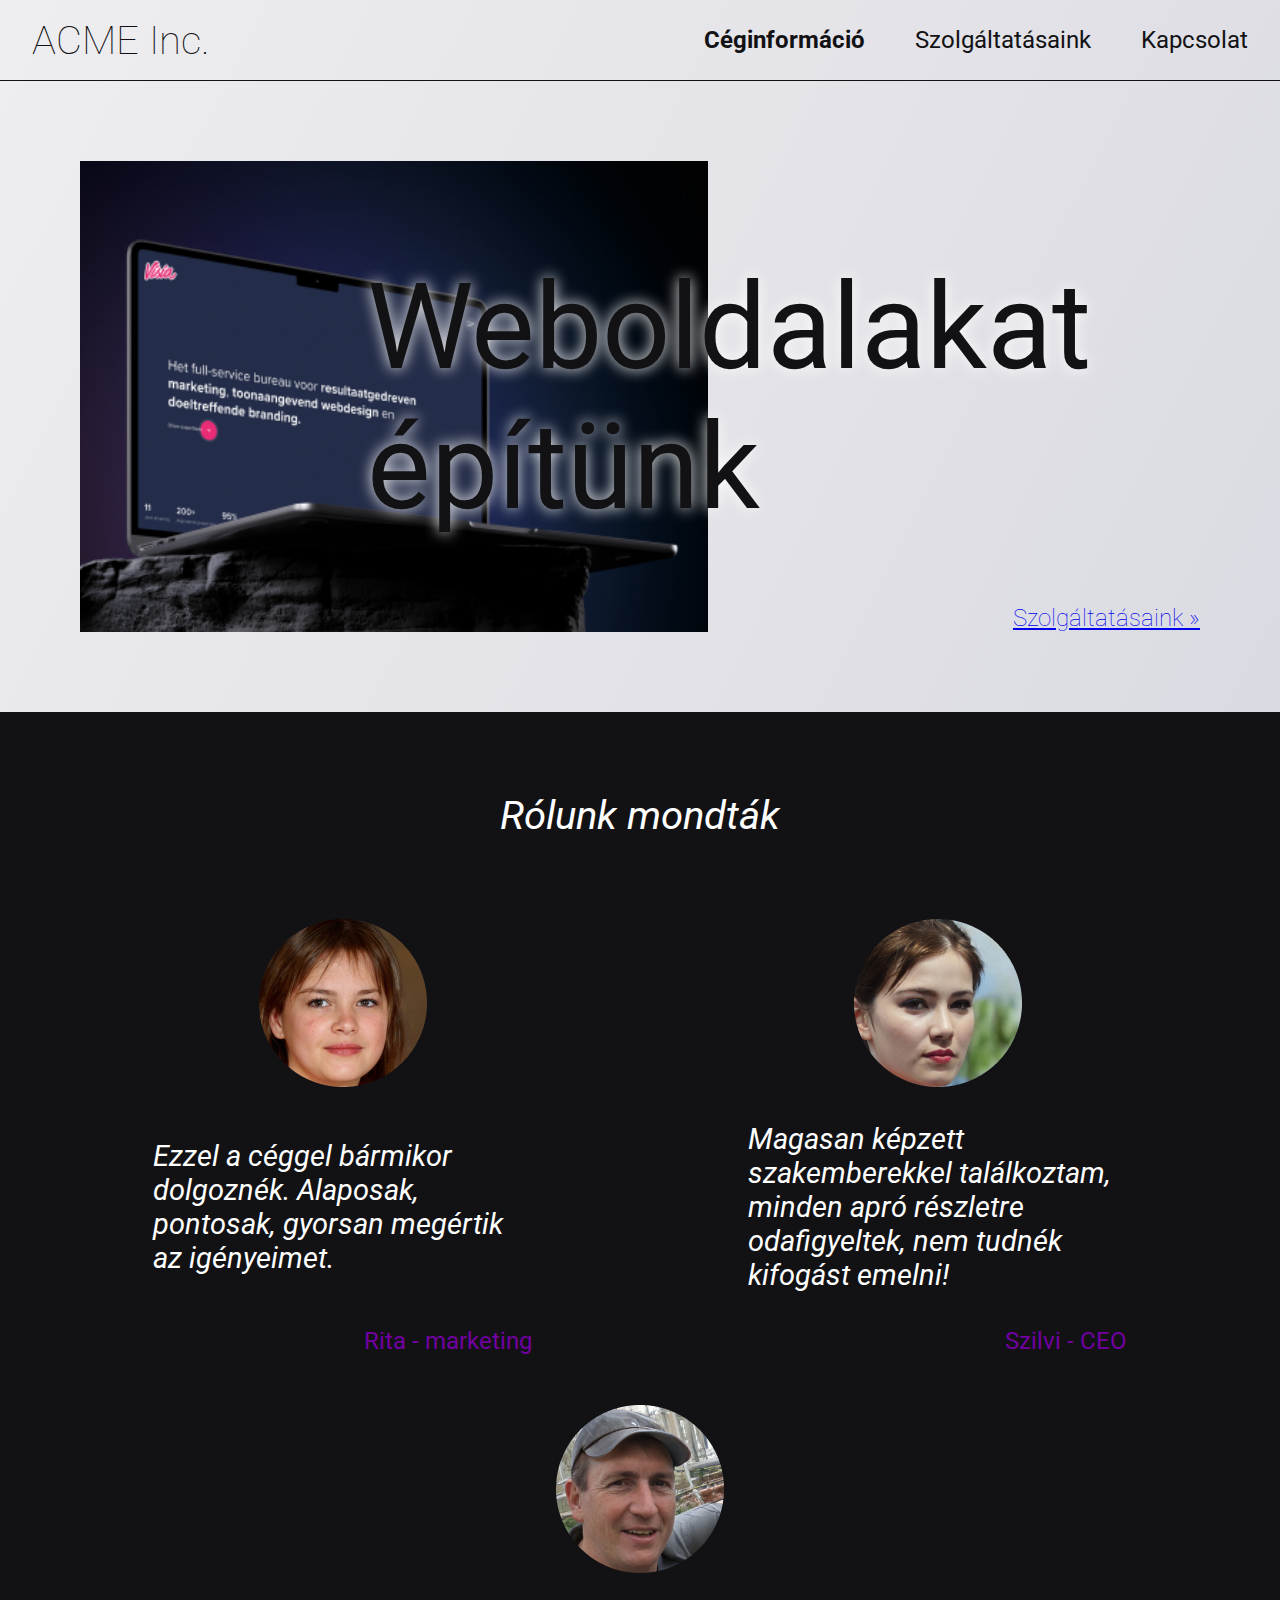
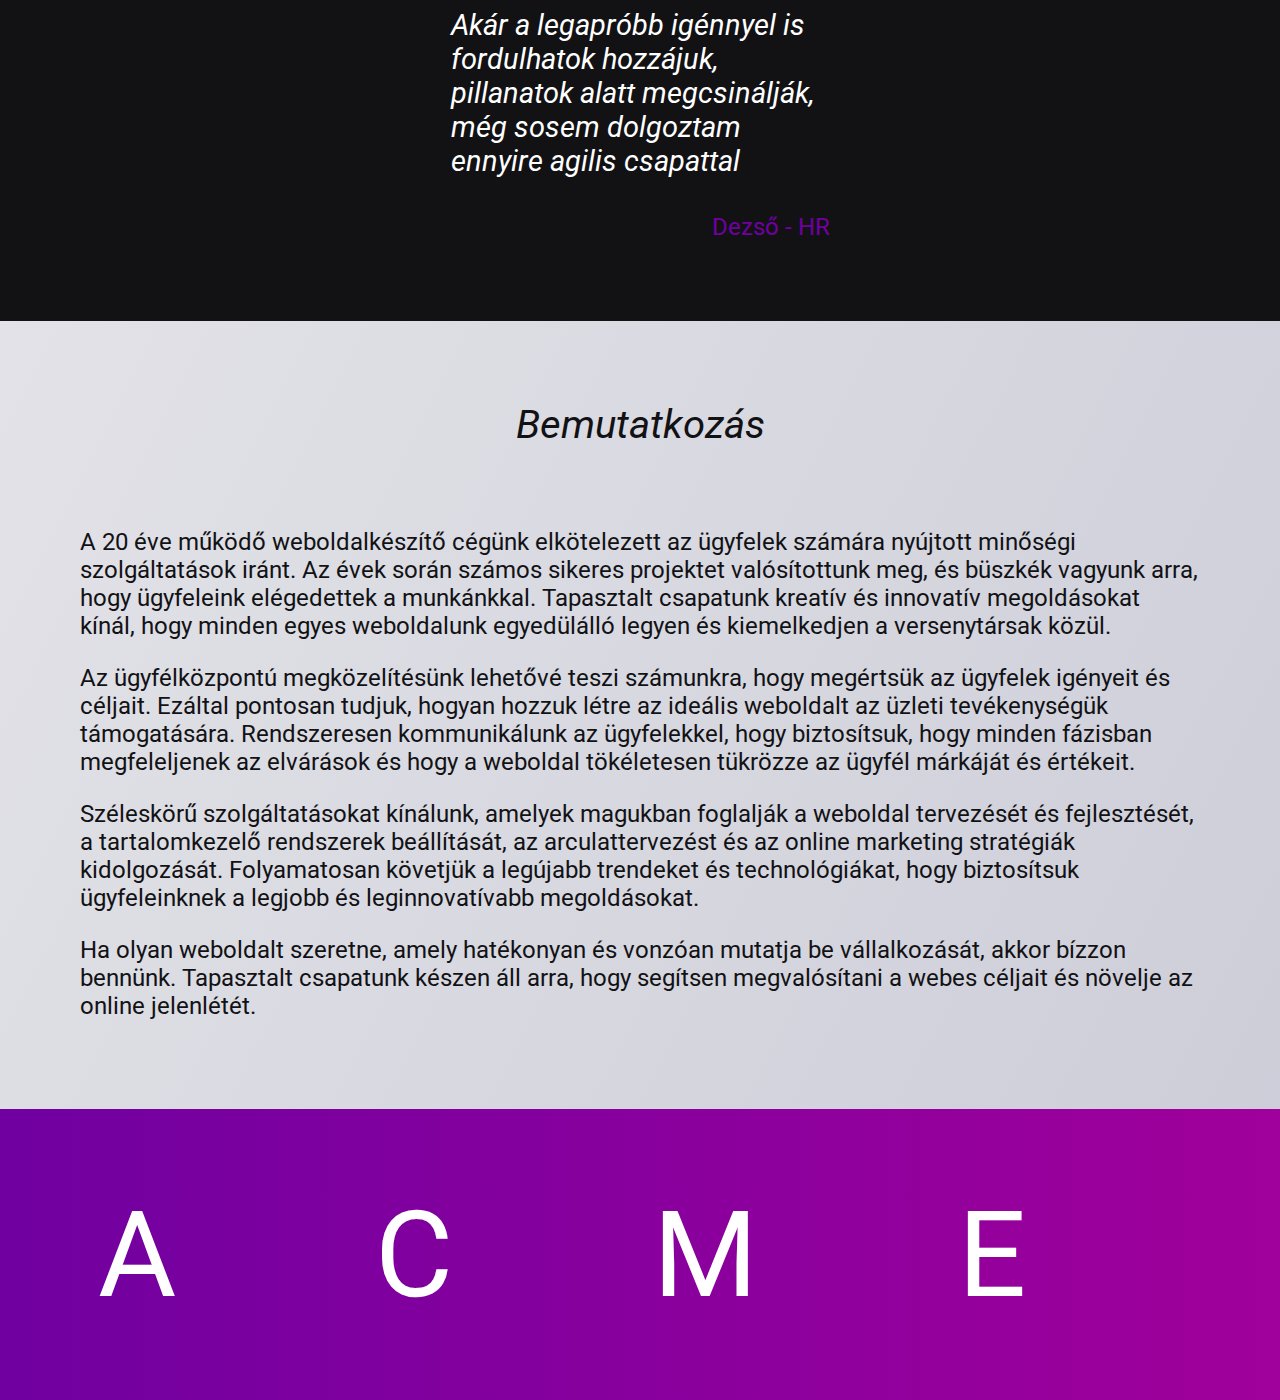
==== ceginformacio.html @ 21973d49 "Refactoring: ceginformacio" ====
<!DOCTYPE html>
<html lang="en">
    <head>
        <meta charset="UTF-8">
        <meta name="viewport" content="width=device-width, initial-scale=1, user-scalable=no" />
        
        <title>Projektfeladat</title>

        <!-- GoogleFont-->
        <link rel="preconnect" href="https://fonts.googleapis.com">
        <link rel="preconnect" href="https://fonts.gstatic.com" crossorigin>
        <link href="https://fonts.googleapis.com/css2?family=Roboto:ital,wght@0,100;0,300;0,400;0,500;0,700;0,900;1,100;1,300;1,400;1,500;1,700;1,900&display=swap" rel="stylesheet">

        <link rel="stylesheet" href="style.css" >
    </head>

    <body>
        <header class="header__BottomLine font">
            <div class="myHeader maxContentWidht">
                <div>
                    <div class="header__Logo--Desktop">ACME Inc.</div>
                    <div class="header__Logo--Mobile">ACME</div>
                </div>        
                <nav class="myNavigation font__Link--NavBar">
                    <a class="link linkActive" href="ceginformacio.html">Céginformáció</a>
                    <a class="link" href="szolgaltatasok.html">Szolgáltatásaink</a>
                    <a class="link" href="kapcsolat.html">Kapcsolat</a>
                </nav>
            </div>
        </header>  
              
        <main class="font">
            <section>
                <div class="mySection maxContentWidht">
                    <div class="mySection__ContentContainer mySection__Margin weBuildWebsites__Container">
                        <div class="weBuildWebsites__Text">Weboldalakat építünk</div>        
                        <a class="weBuildWebsites__Link" href="szolgaltatasok.html">Szolgáltatásaink »</a> 
                    </div>               
                </div>
             </section>

            <section class="invertedColors">
                <div class="mySection maxContentWidht">
                    <div class="mySection__Title mySection__Margin">Rólunk mondták</div>            
                    <div class="mySection__ContentContainer mySection__Margin">
                        <div class="mySection__Component aboutUs__Component">
                            <img class="aboutUs__ComponentImg" src="img/customer/customer1_small.png">
                            <p class="aboutUs__ComponentText">Ezzel a céggel bármikor dolgoznék. Alaposak, pontosak, gyorsan megértik az igényeimet.</p>
                            <div class="aboutUs__ComponentName">Rita - marketing</div>
                        </div>
        
                        <div class="mySection__Component aboutUs__Component">
                            <img class="aboutUs__ComponentImg" src="img/customer/customer2_small.png">
                            <p class="aboutUs__ComponentText">Magasan képzett szakemberekkel találkoztam, minden apró részletre odafigyeltek, nem tudnék kifogást emelni!</p>
                            <div class="aboutUs__ComponentName">Szilvi - CEO</div>
                        </div>
        
                        <div class="mySection__Component aboutUs__Component">
                            <img class="aboutUs__ComponentImg" src="img/customer/customer3_small.png">
                            <p class="aboutUs__ComponentText">Akár a legapróbb igénnyel is fordulhatok hozzájuk, pillanatok alatt megcsinálják, még sosem dolgoztam ennyire agilis csapattal</p>
                            <div class="aboutUs__ComponentName">Dezső - HR</div>
                        </div>
                    </div>
                </div>
            </section>

            <section>
                <div class="mySection maxContentWidht">
                    <div class="mySection__Title mySection__Margin">Bemutatkozás</div>
                    <div class="mySection__ContentContainer mySection__Margin introduction__ContentContainer">
                        <p>
                            A 20 éve működő weboldalkészítő cégünk elkötelezett az ügyfelek számára nyújtott minőségi szolgáltatások iránt. Az évek során számos sikeres projektet valósítottunk meg, és büszkék vagyunk arra, hogy ügyfeleink elégedettek a munkánkkal. Tapasztalt csapatunk kreatív és innovatív megoldásokat kínál, hogy minden egyes weboldalunk egyedülálló legyen és kiemelkedjen a versenytársak közül.
                        </p>
                        <p>
                            Az ügyfélközpontú megközelítésünk lehetővé teszi számunkra, hogy megértsük az ügyfelek igényeit és céljait. Ezáltal pontosan tudjuk, hogyan hozzuk létre az ideális weboldalt az üzleti tevékenységük támogatására. Rendszeresen kommunikálunk az ügyfelekkel, hogy biztosítsuk, hogy minden fázisban megfeleljenek az elvárások és hogy a weboldal tökéletesen tükrözze az ügyfél márkáját és értékeit.
                        </p>
                        <p>
                            Széleskörű szolgáltatásokat kínálunk, amelyek magukban foglalják a weboldal tervezését és fejlesztését, a tartalomkezelő rendszerek beállítását, az arculattervezést és az online marketing stratégiák kidolgozását. Folyamatosan követjük a legújabb trendeket és technológiákat, hogy biztosítsuk ügyfeleinknek a legjobb és leginnovatívabb megoldásokat.
                        </p>
                        <p>
                            Ha olyan weboldalt szeretne, amely hatékonyan és vonzóan mutatja be vállalkozását, akkor bízzon bennünk. Tapasztalt csapatunk készen áll arra, hogy segítsen megvalósítani a webes céljait és növelje az online jelenlétét.
                        </p>
                    </div>
                </div>
            </section>
        </main>

        <footer>
            <div id="idFooter" class="font footer__Text">ACME</div>
        </footer>

        <script src="scriptStyle.js" ></script>
    </body>
</html>
---- style.css ----
/*
TODO:
- aktiv oldal linkje felköver
- valtozok: fontweight, fontsize stb (?)
- mySection__Component 379px-es erteket valtozohoz rendelni (?)

*/

:root{
    /* Size */
    --fontSizeContact: 24px;

    /* Font-Weight*/
    --fontWeight-S: 100;
    --fontWeight-M: 400;
    --fontWeight-L: 700;
    --fontWeight-XL: 900;

    /* General color*/
    --color-Light: #FFF;
    --color-Dark: #121215;
    --color-DarkAccent: #262629;
    --color-Theme: #A0009B; 
    --color-ThemeAccent: #7000A0;

    /* Light mode*/
    --lightMode-bg: linear-gradient(117deg, #EEEEF0, #CCCCD8);
    --lightMode-font: var(--color-Dark);

    /* Dark mode*/
    --darkMode-bg: linear-gradient(117deg, var(--color-Dark), var(--color-DarkAccent));
    --darkMode-font: var(--color-Light);

}

/* ********************************** */
/* ******** Media queries *********** */
/*  Mobile first, target width 360px  */
/* ********************************** */

/* Mobile (csak az index.html-re!)*/
@media screen and (max-width: 1000px){  
    .index__ParentContainer{
        flex-direction: column;
    } 
    .index__ChildContainer{
        gap: 32px;
        align-items: center;
    }
    .index__LogoFont{
        font-size: 48px;
        letter-spacing: 10px;
    }
    .index__LinkFont{
        font-size: 40px;
    }
    .index__Line{
        width: 100vw;
        height: 1px;
        margin: 50px 0;
    }
}

/* Desktop (csak az index.html-re!)*/
@media screen and (min-width: 1001px){
    .index__ParentContainer{
        flex-direction: row;
    } 
    .index__ChildContainer{
        gap: 15px;
    }
    .index__LogoFont{
        font-size: 64px;
        letter-spacing: 15px;
    }
    .index__LinkFont{
        font-size: 54px;
    }
    .index__Line{
        width: 1px;
        height: 219px;
        margin: 0 50px;
    }
}

/* Mobile */
@media screen and (max-width: 800px){  
    .mySection__Margin{
        margin-top: 80px;
        margin-left: 32px;
        margin-right: 32px;
    }
    .contact__TextFont{
        width: 100%;
    }
    .mySection__ContentContainer{
        gap: 0px;
        row-gap: 64px;
        margin-bottom: 32px;
    }
    .mySection__Component{
        width: auto;
    }  
    .aboutUs__ComponentText{
        font-size: 24px;
    }
    .myHeader{
        padding: 8px 24px;
    }
    .header__Logo--Desktop{
        visibility: collapse;
        height: 0;
    }
    .header__Logo--Mobile{
        font-size: 32px;
        font-weight: var(--fontWeight-XL);
        letter-spacing: 2px;
        visibility: visible;
    }
    .myNavigation{
        flex-direction: column;
        align-items: flex-end;
        gap: 8px;
    }
    .font__Link--NavBar{
        font-weight: var(--fontWeight-S);
    }
    .contact__TextContainer{
        width: 100%;
    }
    .contact__MapContainer{
        height: 400px;
        width: 100%;
    }
} 


/* Desktop */
@media screen and (min-width: 801px){
    .mySection__Margin{
        margin-top: 80px;
        margin-left: 80px;
        margin-right: 80px;
    }
    .contact__TextFont{
        width: auto;
    }
    .mySection__ContentContainer{
        gap: 70px;
        row-gap: 50px;
        margin-bottom: 80px;
    }
    .mySection__Component{
        width: 379px; 
    }
    .aboutUs__ComponentText{
        font-size: 29px; /* kenytelen voltam 30px helyett ezt hasznalni, különben a 3. komponens szövege 1 sorral több lesz*/
    }
    .myHeader{
        height: 80px;
        padding: 0px 32px;
    }
    .header__Logo--Desktop{
        font-size: 40px;
        font-weight: var(--fontWeight-S);
        visibility: visible;
    }
    .header__Logo--Mobile{
        visibility: collapse;
        height: 0;
    }
    .myNavigation{
        flex-direction: row;
        align-items: center;
        gap: 50px;
    }
    .font__Link--NavBar{
        font-weight: var(--fontWeight-M);
    }
    .contact__TextContainer{
        width: calc(100% * 702 / 1280 );
    }
    .contact__MapContainer{
        height: 722px;
        width: calc(100% * 449.408 / 1280 );
    }
} 

/* Desktop atmenet*/
@media screen and (max-width: 1200px){
    .contact__ContentContainer{
        justify-content: space-between;
    }
    .contact__TextContainer{
        width: 100%;
    }
    .contact__MapContainer{
        height: 400px;
        width: 100%;
    }
}

/* Desktop, extra szeles kepernyön*/
@media screen and (min-width: 1800px){
    .ourServices__ContentContainer /* ez azert van külön is, hogy megmaradjon a flexboxban a 3 oszlop*/
    {
        max-width: 1700px;
        margin-left: auto;
        margin-right: auto;
    }
    /*.mySection{
        max-width: 1800px;
        margin-left: auto;
        margin-right: auto;
    }*/
    .maxContentWidht{
        max-width: 1800px;
        margin-left: auto;
        margin-right: auto;
    }
}


/* ********************************** */
/* ********* Media query ************ */
/* ******* Light/Dark mode ********** */
/* ********************************** */


@media (prefers-color-scheme: dark) {
    body{
        background: var(--darkMode-bg);
    }
    .font{
        color: var(--darkMode-font);
    }
    .index__ParentContainer{
        background: var(--darkMode-bg);
    }
    .index__Line{
        background: var(--darkMode-font);
    }
    .ourServices__ComponentIcon{
        fill: var(--darkMode-font);  
        color: var(--darkMode-font);  
    }
    .header__BottomLine{
        border-bottom-color: var(--darkMode-font);
    }
    .invertedColors{
        background-color: var(--color-Light);
        color: var(--color-Dark);
    }
}

@media (prefers-color-scheme: light) {
    body{
        background: var(--lightMode-bg);
    }
    .font{
        color: var(--lightMode-font);
    }
    .index__ParentContainer{
        background: var(--lightMode-bg);
    }
    .index__Line{
        background: var(--lightMode-font);
    }
    .ourServices__ComponentIcon{
        fill: var(--lightMode-font);
        color: var(--lightMode-font);  
    }
    .header__BottomLine{
        border-bottom-color: var(--lightMode-font);
    }
    .invertedColors{
        background-color: var(--color-Dark);
        color: var(--color-Light);
    }
    .weBuildWebsites__Text{
        text-shadow: 0px 0px 15px var(--color-Light);
    }
}

/* ********************************** */
/* *************** Global *********** */
/* ********************************** */
body{ /* Ezek nelkül megjelenik oldalt egy par pixeles margin vagy alul a vizszintes scroll-bar.*/
    margin: 0px;
    width: auto; 
}
.font{
    font-family: Roboto;
}
.font--bold{
    font-weight: var(--fontWeight-L);
}
.font--underline{
    text-decoration-line: underline;
}
.font__Link--NavBar{
    font-size: 24px;
}
.link{
    text-decoration: none; /* megszünteti a default-alahuzast*/
    color: inherit;  /* atveszi a szövegnek beallitott class-t a default ronda kék helyett*/
}
.link:hover{
    opacity: 0.6;
    transition: .1s;
}
.linkActive{
    font-weight: var(--fontWeight-L);
}

/* ******************************** */
/* ********** Header *********** */
/* ******************************** */
.myHeader{     
    /* child elemek igazitasa ehhez a parenthez kepest*/
    display: flex;
    justify-content: space-between;
    align-items: center;
    flex-shrink: 0;
}
.myNavigation{
    display: flex;
    justify-content: center;
}
.header__BottomLine{
    border-bottom: 1px solid;
}

/* ******************************** */
/* ********** Footer ************** */
/* ******************************** */
footer{
    height: 291px;
    background: linear-gradient(90deg, var(--color-ThemeAccent) 0.01%, var(--color-Theme) 100%);

    position: relative;
}
.footer__Text{
    font-size: 120px;
    font-weight: var(--fontWeight-M);
    letter-spacing: 200px;
    color: var(--color-Light);
    
    margin: 0;
    position: absolute;
    top: 50%;
    left: 50%;
    transform: translate(-50%, -50%);
}

/* ******************************** */
/* ****** Oldal: Index ******* */
/* ******************************** */
.index__ParentContainer{
    /* függöleg igazitas*/
    position: absolute;
    top: 50%;
    left: 50%;
    transform: translate(-50%, -50%);

    /* child elemek igazitasa ehhez a parenthez kepest közepre*/
    display: flex;
    justify-content: center; /* vizszintesen közepre*/
    align-items: center; /* függölegesen közepre */

    /* egyeb*/
    height: 100%;
    width: 100%;
}
.index__ChildContainer{
    display: flex;
    flex-direction: column; /* a linkek elrendezesere*/
}
.index__LogoFont{
    font-weight: var(--fontWeight-XL);
    white-space: nowrap;
}

.index__LinkFont{
    font-weight: var(--fontWeight-S);
}

/* ******************************** */
/* ****** Oldal: altalanos ******* */
/* ******************************** */
.mySection{
    display: flex;
    flex-direction: column;
    justify-content: center;
    align-items: stretch;
}
.mySection__Title{
    font-size: 40px;
    font-style: italic;
    text-align: center;
}
.mySection__ContentContainer{
    display: flex;
    justify-content: space-around;
    align-items: flex-start;
    flex-wrap: wrap;
}
.mySection__Component{
    /* Parent szerep*/
    display: flex;
    flex-direction: column;
    align-items: center;
    /*width: 379px;*/
    max-width: 379px;
}

/* ******************************** */
/* ****** Oldal: Céginformáció **** */
/* ******************************** */
/* ------ Section: Weboldalakat epitünk ------*/
.weBuildWebsites__Container{
    height: 471px;
    /*margin-top: 71px; */
    margin-bottom: 80px;

    /*Background-image*/
    background-image: url(img/image1.png);
    background-repeat: no-repeat;
    background-size: contain;

    /*Parent-child viszony*/
    display: flex;
    align-items: center;
    justify-content: flex-end;
    
    position: relative; /* A link class-a miatt szükseges beallitas*/
}
.weBuildWebsites__Text{
    font-size: 120px;
    font-weight: var(--fontWeight-M);
    margin-right: calc(189px - 80px);
    width: 724px; /* a reszponzivitashoz kenytelen voltam egy fix szelesseget megadni*/
}
.weBuildWebsites__Link{ /* ez nem követi a flexbox szabalyait */
    font-size: 24px;
    font-weight: var(--fontWeight-S);
    text-decoration-line: underline;
    text-wrap: nowrap;
    
    /* Jobb-alulra igazitas. Forras: https://stackoverflow.com/questions/3956043/css-how-to-position-element-in-lower-right */
    position: absolute;
    bottom: 0;
    right: 0;
}
/* ------ Section: Rolunk mondtak ------*/
.aboutUs__Component{
    /*gap: 50px;*/
    height: 436px;

    /*flex-grow: 1;*/ /* Adaptivitas, külön hozzaadva. 1440px szelesseg felett a komponensek egyenlö aranyban töltik ki a parent div-et a kepernyö szelessegetöl függöen.*/
    align-self: stretch;  /* A ComponentName jobb-alulra igazitasahoz.*/
    position: relative;   /* A ComponentName jobb-alulra igazitasahoz.*/

    justify-content: space-between;
}
.aboutUs__ComponentImg{
    width: 168px;
    height: 168px;
}
.aboutUs__ComponentText{
    font-style: italic;
    font-weight: var(--fontWeight-M);
    margin-top: 0;
    margin-bottom: 0;
}
.aboutUs__ComponentName{
    color: var(--color-ThemeAccent);
    font-size: 24px;
    font-weight: var(--fontWeight-M);
    align-self: flex-end;
}
/* ------ Section: Bemutatkozas ------*/
.introduction__ContentContainer{
    margin-top: 80px;
    margin-bottom: 89px;
    flex-shrink: 0;
    row-gap: var(--fontSizeContact);
}
.introduction__ContentContainer > p{
    font-size: 24px;
    font-weight: var(--fontWeight-M);
    row-gap: var(--fontSizeContact);
    margin-top: 0;
    margin-bottom: 0;
}


/* ******************************** */
/* ****** Oldal: Szolgaltatasok *** */
/* ******************************** */
.ourServices__Component{
    gap: 32px;
}
.ourServices__ComponentIcon{
    width: 123.459px;
    height: 64px;
}
.ourServices__ComponentTitle{
    text-align: center;
    font-size: 24px;
    font-weight: var(--fontWeight-L);
}
.ourServices__TitleWidth--Small{
    width: 228px;
}
.ourServices__TitleWidth--Big{
    width: 310px;
}
.ourServices__ComponentText{
    font-size: 24px;
    font-weight: var(--fontWeight-M); 
}

/* ******************************** */
/* ****** Oldal: Kapcsolat ******** */
/* ******************************** */
.contact__ContentContainer{
    justify-content: space-between;
}
.contact__TextFont{
    /*width: 500px;*/
    /*max-width: 700px;*/
    font-size: var(--fontSizeContact);
    font-style: italic;
    font-weight: var(--fontWeight-M);
}
.contact__TextContainer > div> p, ul, li {
    margin-top: 0px;
    margin-bottom: 0px;
}
.contact__TextContainer > div{
    margin-bottom: var(--fontSizeContact);
}

form{
    display: flex;
    flex-direction: column;
}
.form__FirstContainer{
    display: flex;
    flex-direction: row; 
    justify-content: space-between;
    align-items: flex-start;
    align-self: stretch;
    margin-bottom: 26px;
    gap: 50px;
}
.form__Component{
    /*width: 90%;*/
    display: flex;
    flex-direction: column; 
    align-items: flex-start;
    flex: 1;
    min-width: 155px;
}
.form__label{
    margin-bottom: 15px;
    font-size: 12px;
    white-space: nowrap;
    text-align: left;
    font-size: 24px;
    font-weight: var(--fontWeight-L);
}
.form__input{
    height: 50px;
    padding: 0;
    border: 0;
    border-bottom: 4px solid var(--color-Theme);
    background: #888;
    width: 100%;
}
.form__textarea{   
    resize: none;  
    height: 143px;
}
.form__button{
    width: 200px;
    height: 54px;
    margin-top: 49px;
    margin-bottom: 49px;;
    align-self: self-end;
    border: none;
    font-size: 24px;
    font-weight: var(--fontWeight-L);
    color: var(--color-Light);
    background: linear-gradient(90deg, var(--color-ThemeAccent) 0.76%, var(--color-Theme) 99.64%);
}
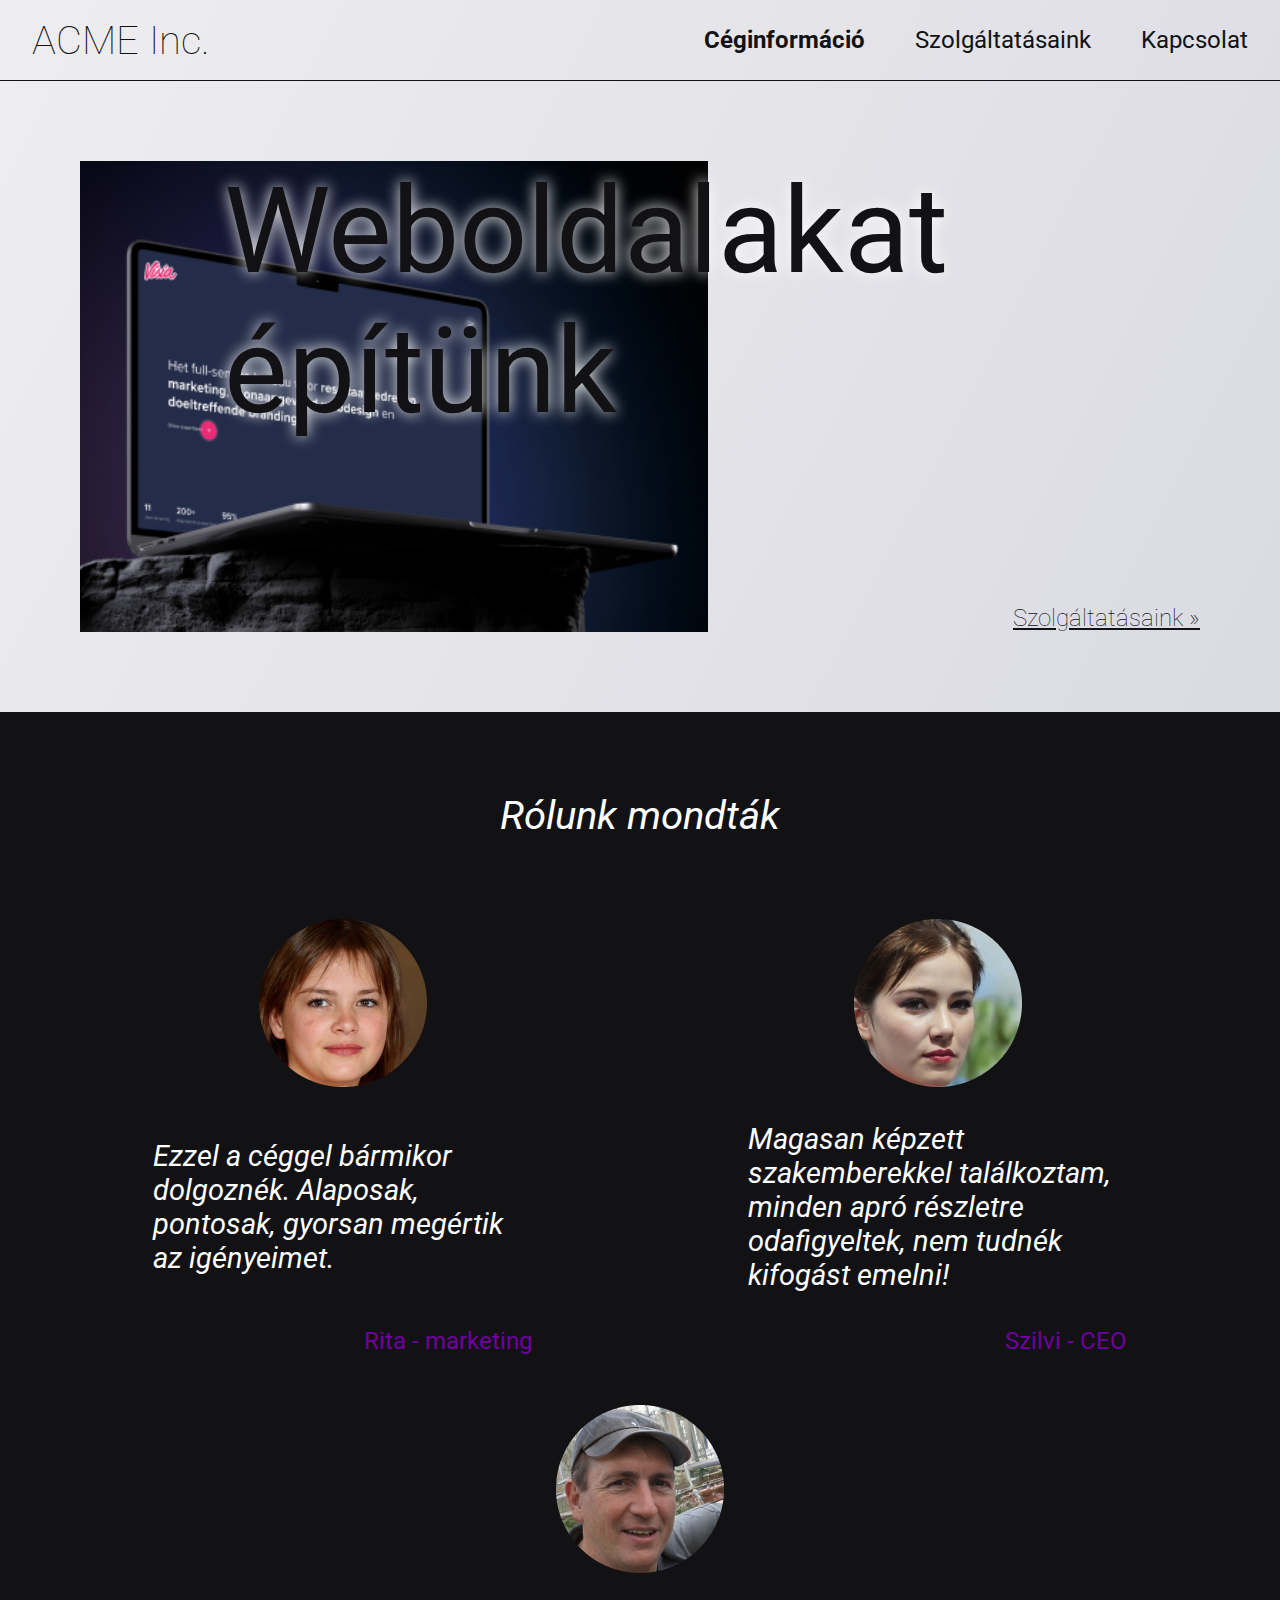
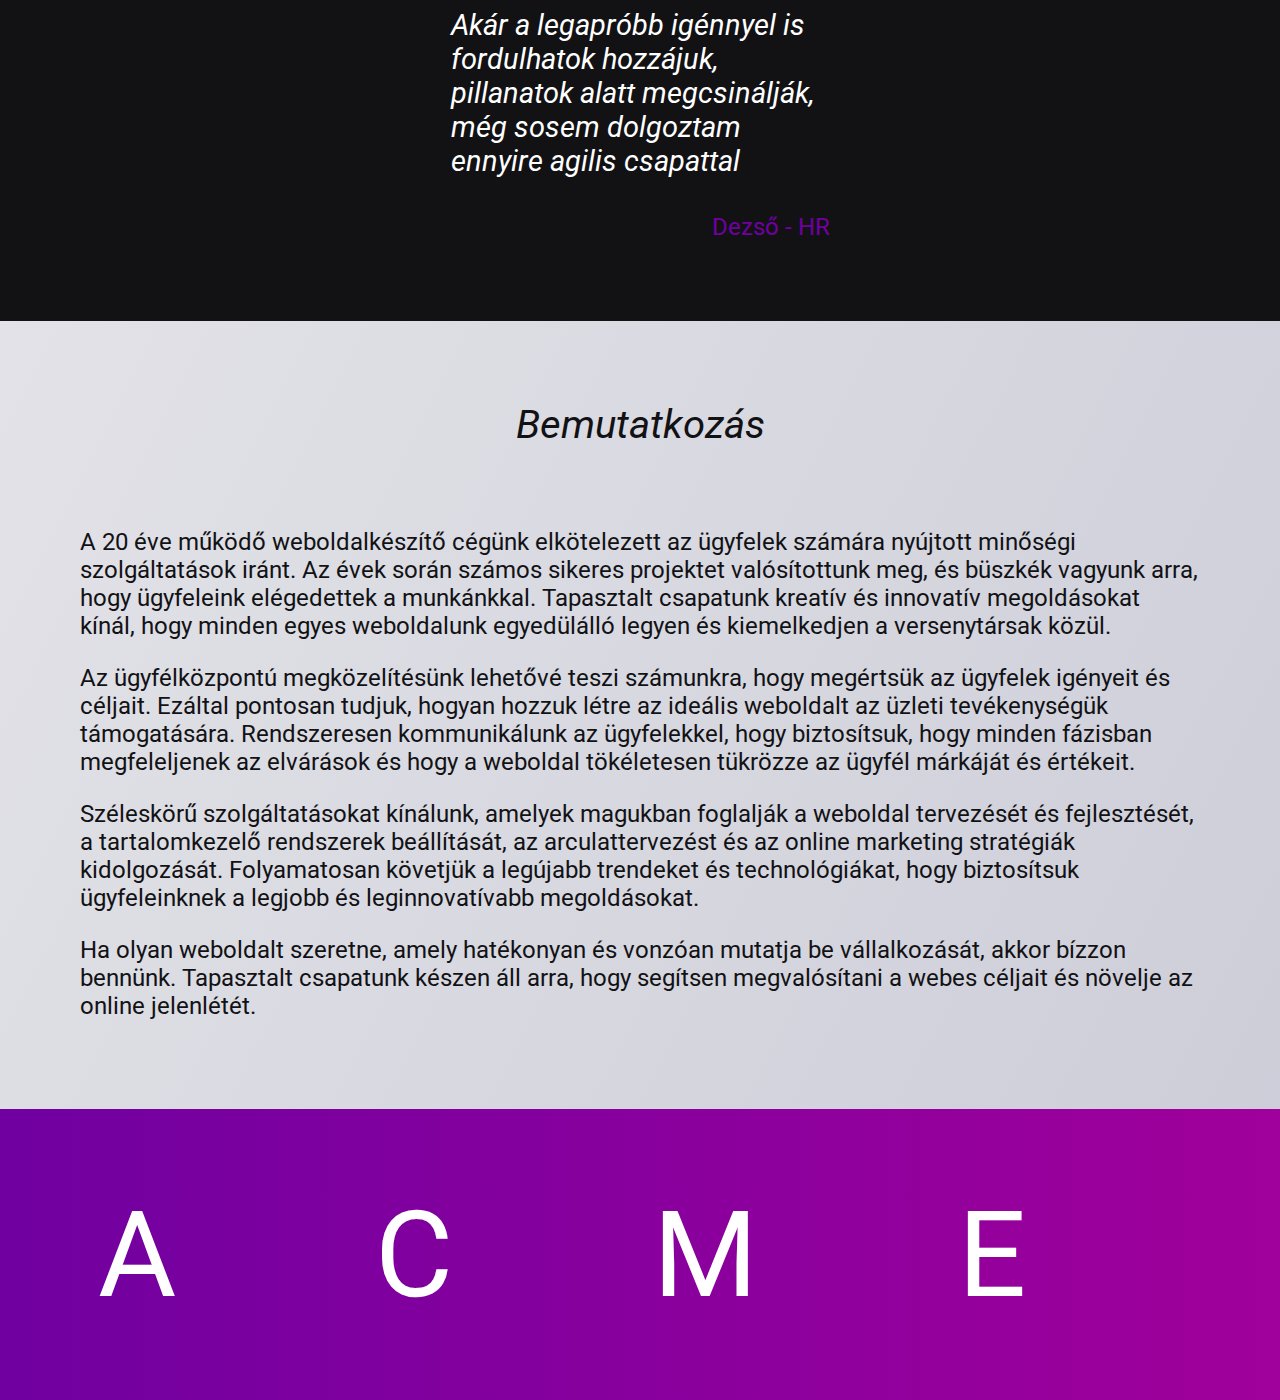
==== commit 17eb52b8: "weBuildWebsites: mobil nezet" ====
--- a/ceginformacio.html
+++ b/ceginformacio.html
@@ -34,7 +34,7 @@
                 <div class="mySection maxContentWidht">
                     <div class="mySection__ContentContainer mySection__Margin weBuildWebsites__Container">
                         <div class="weBuildWebsites__Text">Weboldalakat építünk</div>        
-                        <a class="weBuildWebsites__Link" href="szolgaltatasok.html">Szolgáltatásaink »</a> 
+                        <a class="link weBuildWebsites__Link" href="szolgaltatasok.html">Szolgáltatásaink »</a> 
                     </div>               
                 </div>
              </section>
--- a/style.css
+++ b/style.css
@@ -48,7 +48,8 @@
         align-items: center;
     }
     .index__LogoFont{
-        font-size: 48px;
+        /*font-size: 48px;*/
+        font-size: calc(48px + (64 - 48) * ((100vw - 365px) / (800 - 365)));
         letter-spacing: 10px;
     }
     .index__LinkFont{
@@ -90,9 +91,6 @@
         margin-left: 32px;
         margin-right: 32px;
     }
-    .contact__TextFont{
-        width: 100%;
-    }
     .mySection__ContentContainer{
         gap: 0px;
         row-gap: 64px;
@@ -101,6 +99,31 @@
     .mySection__Component{
         width: auto;
     }  
+    .weBuildWebsites__Container{
+        align-items: flex-start;
+        justify-content: space-around;
+        /*min-height: 281px;*/
+        height: calc(100vw * 330 / 440);
+        margin: 0;
+        margin-bottom: 0; 
+        background-size: 100% auto;
+        background-position: center;
+    }
+    .weBuildWebsites__Text{ 
+        text-align: center;
+        font-size: 50px;
+        line-height: 120%; 
+        margin-top: calc(32px + (100vw - 440px) * (160 - 32) / (800 - 365));
+
+        margin-left: 36px;
+        margin-right: 36px;
+    }
+    .weBuildWebsites__Link{
+        visibility: collapse;
+    }
+    .contact__TextFont{
+        width: 100%;
+    }
     .aboutUs__ComponentText{
         font-size: 24px;
     }
@@ -142,9 +165,6 @@
         margin-left: 80px;
         margin-right: 80px;
     }
-    .contact__TextFont{
-        width: auto;
-    }
     .mySection__ContentContainer{
         gap: 70px;
         row-gap: 50px;
@@ -152,6 +172,24 @@
     }
     .mySection__Component{
         width: 379px; 
+    }
+    .weBuildWebsites__Container{
+        align-items: center;
+        justify-content: flex-end;
+        height: 471px;
+        margin-bottom: 80px;
+        background-size: contain;
+    }
+    .weBuildWebsites__Text{
+        font-size: 120px;
+        margin-right: calc(189px - 80px);
+        width: 724px; /* a reszponzivitashoz kenytelen voltam egy fix szelesseget megadni*/
+    }
+    .weBuildWebsites__Link{
+        visibility: visible;
+    }
+    .contact__TextFont{
+        width: auto;
     }
     .aboutUs__ComponentText{
         font-size: 29px; /* kenytelen voltam 30px helyett ezt hasznalni, különben a 3. komponens szövege 1 sorral több lesz*/
@@ -208,11 +246,6 @@
         margin-left: auto;
         margin-right: auto;
     }
-    /*.mySection{
-        max-width: 1800px;
-        margin-left: auto;
-        margin-right: auto;
-    }*/
     .maxContentWidht{
         max-width: 1800px;
         margin-left: auto;
@@ -226,7 +259,6 @@
 /* ******* Light/Dark mode ********** */
 /* ********************************** */
 
-
 @media (prefers-color-scheme: dark) {
     body{
         background: var(--darkMode-bg);
@@ -280,7 +312,14 @@
     .weBuildWebsites__Text{
         text-shadow: 0px 0px 15px var(--color-Light);
     }
-}
+
+}
+@media screen and (prefers-color-scheme: light) and (max-width: 980px) {
+    .weBuildWebsites__Link{
+        text-shadow: 0px 0px 1px var(--color-Light);
+    }
+}
+
 
 /* ********************************** */
 /* *************** Global *********** */
@@ -418,28 +457,15 @@
 /* ****** Oldal: Céginformáció **** */
 /* ******************************** */
 /* ------ Section: Weboldalakat epitünk ------*/
+
 .weBuildWebsites__Container{
-    height: 471px;
-    /*margin-top: 71px; */
-    margin-bottom: 80px;
-
-    /*Background-image*/
+    display: flex;
     background-image: url(img/image1.png);
     background-repeat: no-repeat;
-    background-size: contain;
-
-    /*Parent-child viszony*/
-    display: flex;
-    align-items: center;
-    justify-content: flex-end;
-    
     position: relative; /* A link class-a miatt szükseges beallitas*/
 }
 .weBuildWebsites__Text{
-    font-size: 120px;
     font-weight: var(--fontWeight-M);
-    margin-right: calc(189px - 80px);
-    width: 724px; /* a reszponzivitashoz kenytelen voltam egy fix szelesseget megadni*/
 }
 .weBuildWebsites__Link{ /* ez nem követi a flexbox szabalyait */
     font-size: 24px;
@@ -494,7 +520,6 @@
     margin-bottom: 0;
 }
 
-
 /* ******************************** */
 /* ****** Oldal: Szolgaltatasok *** */
 /* ******************************** */
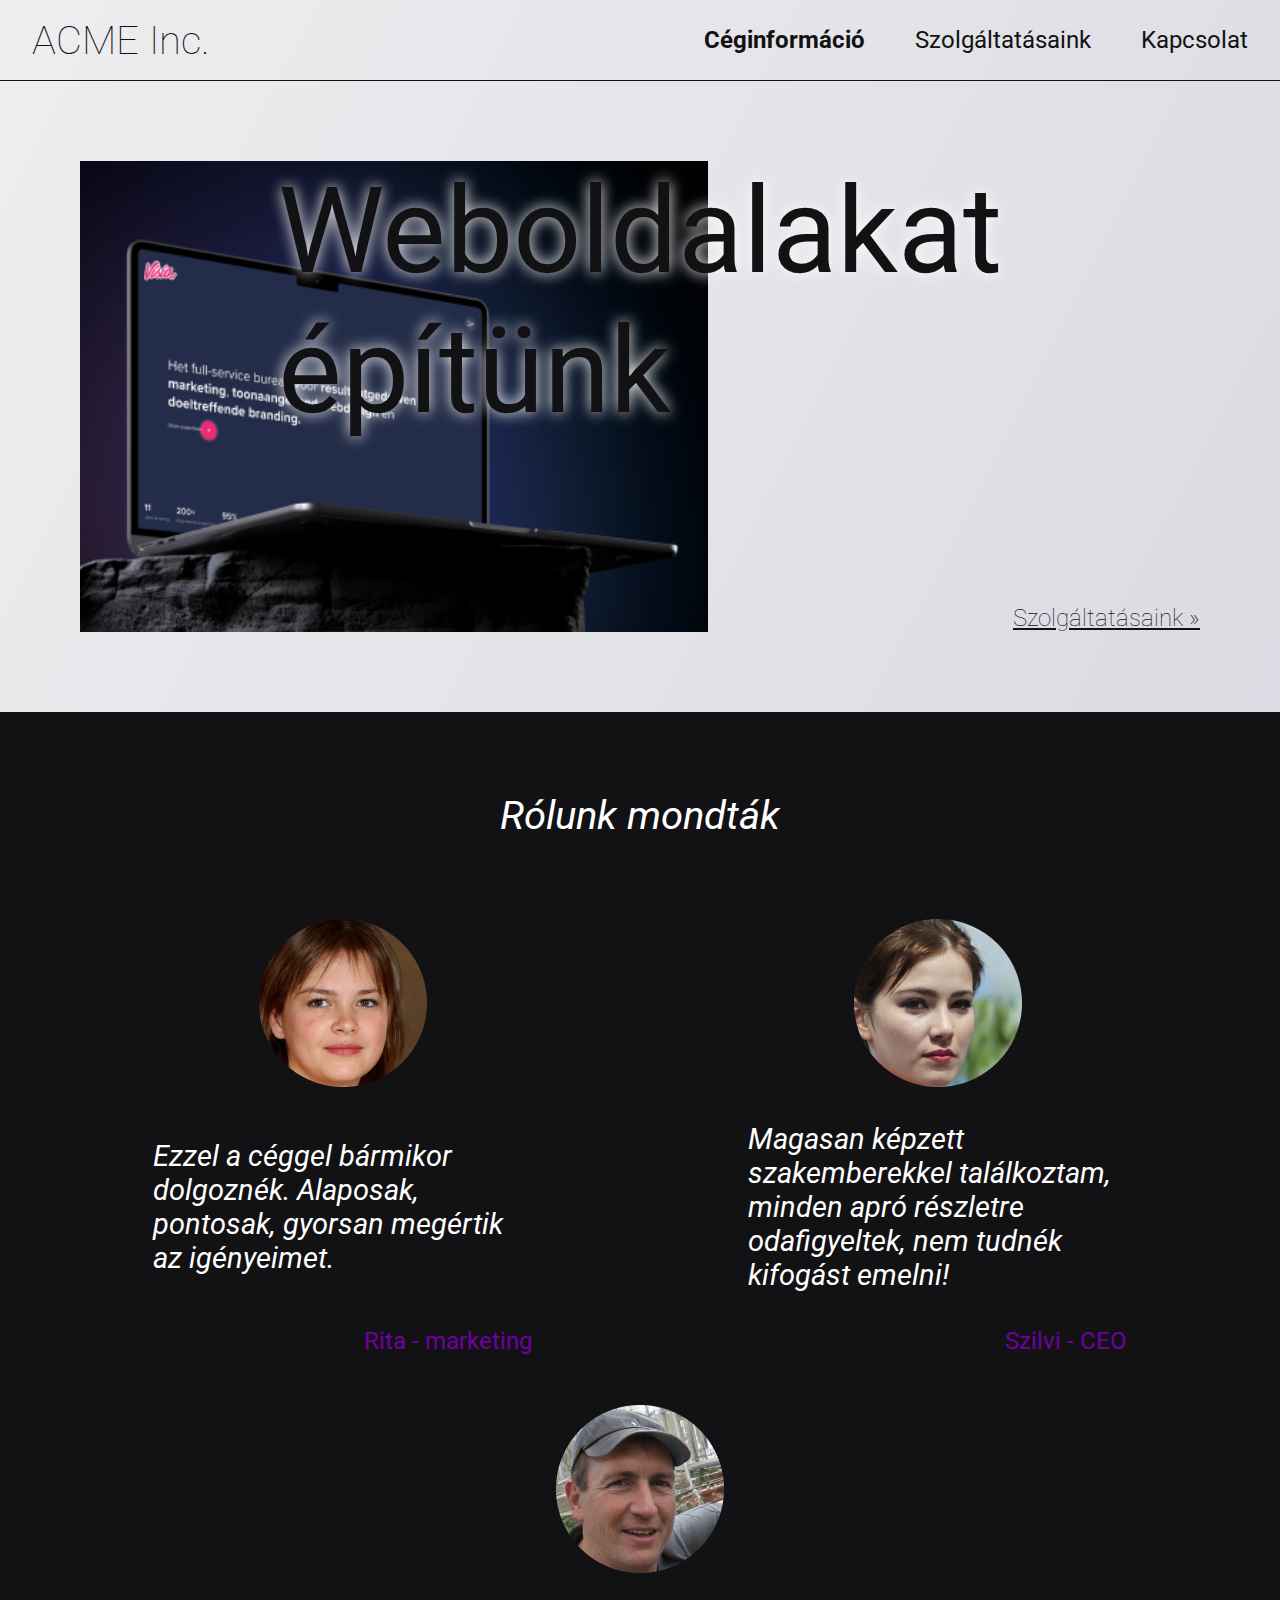
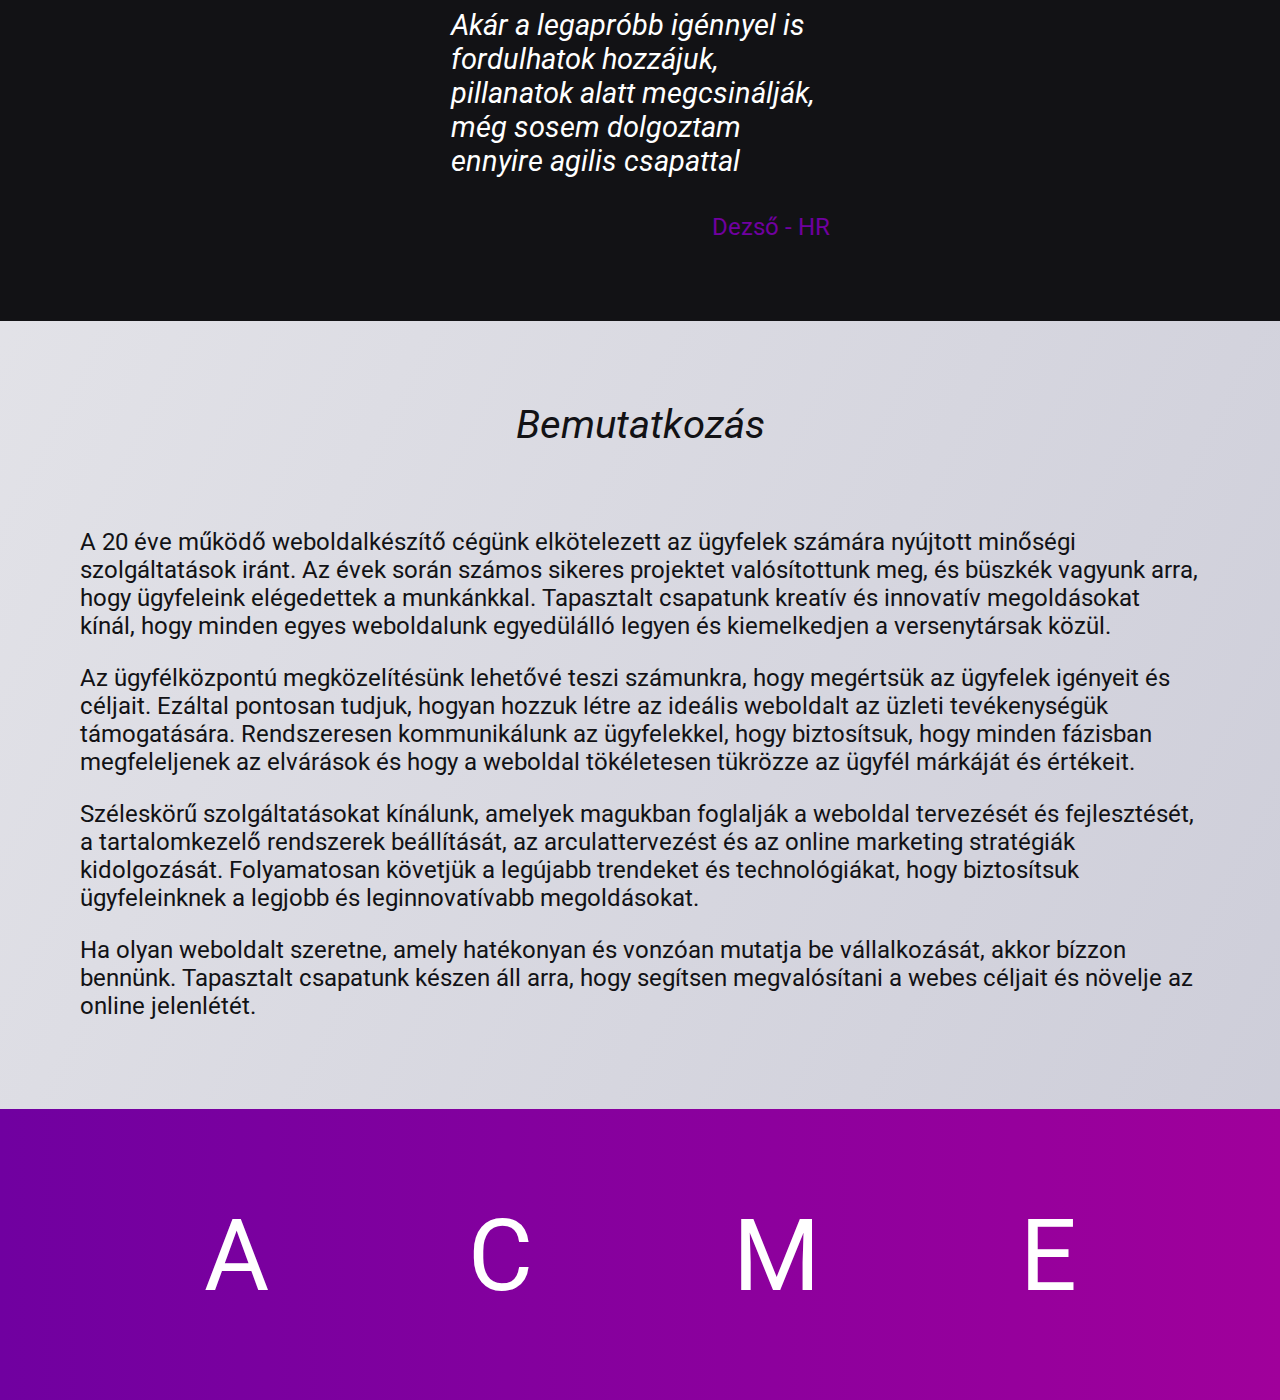
==== commit 2d039c33: "Kis takaritas" ====
--- a/ceginformacio.html
+++ b/ceginformacio.html
@@ -88,7 +88,5 @@
         <footer>
             <div id="idFooter" class="font footer__Text">ACME</div>
         </footer>
-
-        <script src="scriptStyle.js" ></script>
     </body>
 </html>
--- a/style.css
+++ b/style.css
@@ -111,10 +111,10 @@
     }
     .weBuildWebsites__Text{ 
         text-align: center;
-        font-size: 50px;
+        /*font-size: 50px;*/
+        font-size: calc(50px + (100vw - 365px) * (90 - 50) / (800 - 365));
         line-height: 120%; 
-        margin-top: calc(32px + (100vw - 440px) * (160 - 32) / (800 - 365));
-
+        margin-top: calc(32px + (100vw - 365px) * (160 - 32) / (800 - 365));
         margin-left: 36px;
         margin-right: 36px;
     }
@@ -155,8 +155,26 @@
         height: 400px;
         width: 100%;
     }
+    .form__FirstContainer{
+        align-items: stretch;
+        flex-direction: column; 
+        gap: 32px;
+    }   
+    .form__button{
+        align-self: center;
+        margin-top: 32px;
+        margin-bottom: 32px;;
+    }
+    footer{
+        height: 200px;
+    }    
+    .footer__Text{
+        font-size: 40px;
+        font-weight: var(--fontWeight-L);
+        letter-spacing: 50px;
+        padding-left: 50px; /* a letter-spacing kompenzalasa miatt*/
+    }
 } 
-
 
 /* Desktop */
 @media screen and (min-width: 801px){
@@ -182,7 +200,7 @@
     }
     .weBuildWebsites__Text{
         font-size: 120px;
-        margin-right: calc(189px - 80px);
+        /*margin-right: calc(189px - 80px);*/
         width: 724px; /* a reszponzivitashoz kenytelen voltam egy fix szelesseget megadni*/
     }
     .weBuildWebsites__Link{
@@ -221,6 +239,26 @@
     .contact__MapContainer{
         height: 722px;
         width: calc(100% * 449.408 / 1280 );
+    }
+    .form__FirstContainer{
+        align-items: flex-start;
+        flex-direction: row; 
+        gap: 50px;
+    }
+    .form__button{
+        align-self: self-end;
+        margin-top: 49px;
+        margin-bottom: 49px;;
+    }
+    footer{
+        height: 291px;
+    }
+    .footer__Text{
+        /*font-size: 120px;*/
+        font-size: calc(40px + (120 - 40) * ((100vw - 800px) / (1440 - 800)));;
+        font-weight: var(--fontWeight-M);
+        letter-spacing: 200px;
+        padding-left: 200px; /* a letter-spacing kompenzalasa miatt*/
     }
 } 
 
@@ -251,6 +289,9 @@
         margin-left: auto;
         margin-right: auto;
     }
+    .footer__Text{
+        font-size: 180px;
+    }
 }
 
 
@@ -374,17 +415,11 @@
 /* ********** Footer ************** */
 /* ******************************** */
 footer{
-    height: 291px;
     background: linear-gradient(90deg, var(--color-ThemeAccent) 0.01%, var(--color-Theme) 100%);
-
     position: relative;
 }
 .footer__Text{
-    font-size: 120px;
-    font-weight: var(--fontWeight-M);
-    letter-spacing: 200px;
     color: var(--color-Light);
-    
     margin: 0;
     position: absolute;
     top: 50%;
@@ -573,12 +608,9 @@
 }
 .form__FirstContainer{
     display: flex;
-    flex-direction: row; 
     justify-content: space-between;
-    align-items: flex-start;
     align-self: stretch;
     margin-bottom: 26px;
-    gap: 50px;
 }
 .form__Component{
     /*width: 90%;*/
@@ -611,9 +643,7 @@
 .form__button{
     width: 200px;
     height: 54px;
-    margin-top: 49px;
-    margin-bottom: 49px;;
-    align-self: self-end;
+
     border: none;
     font-size: 24px;
     font-weight: var(--fontWeight-L);
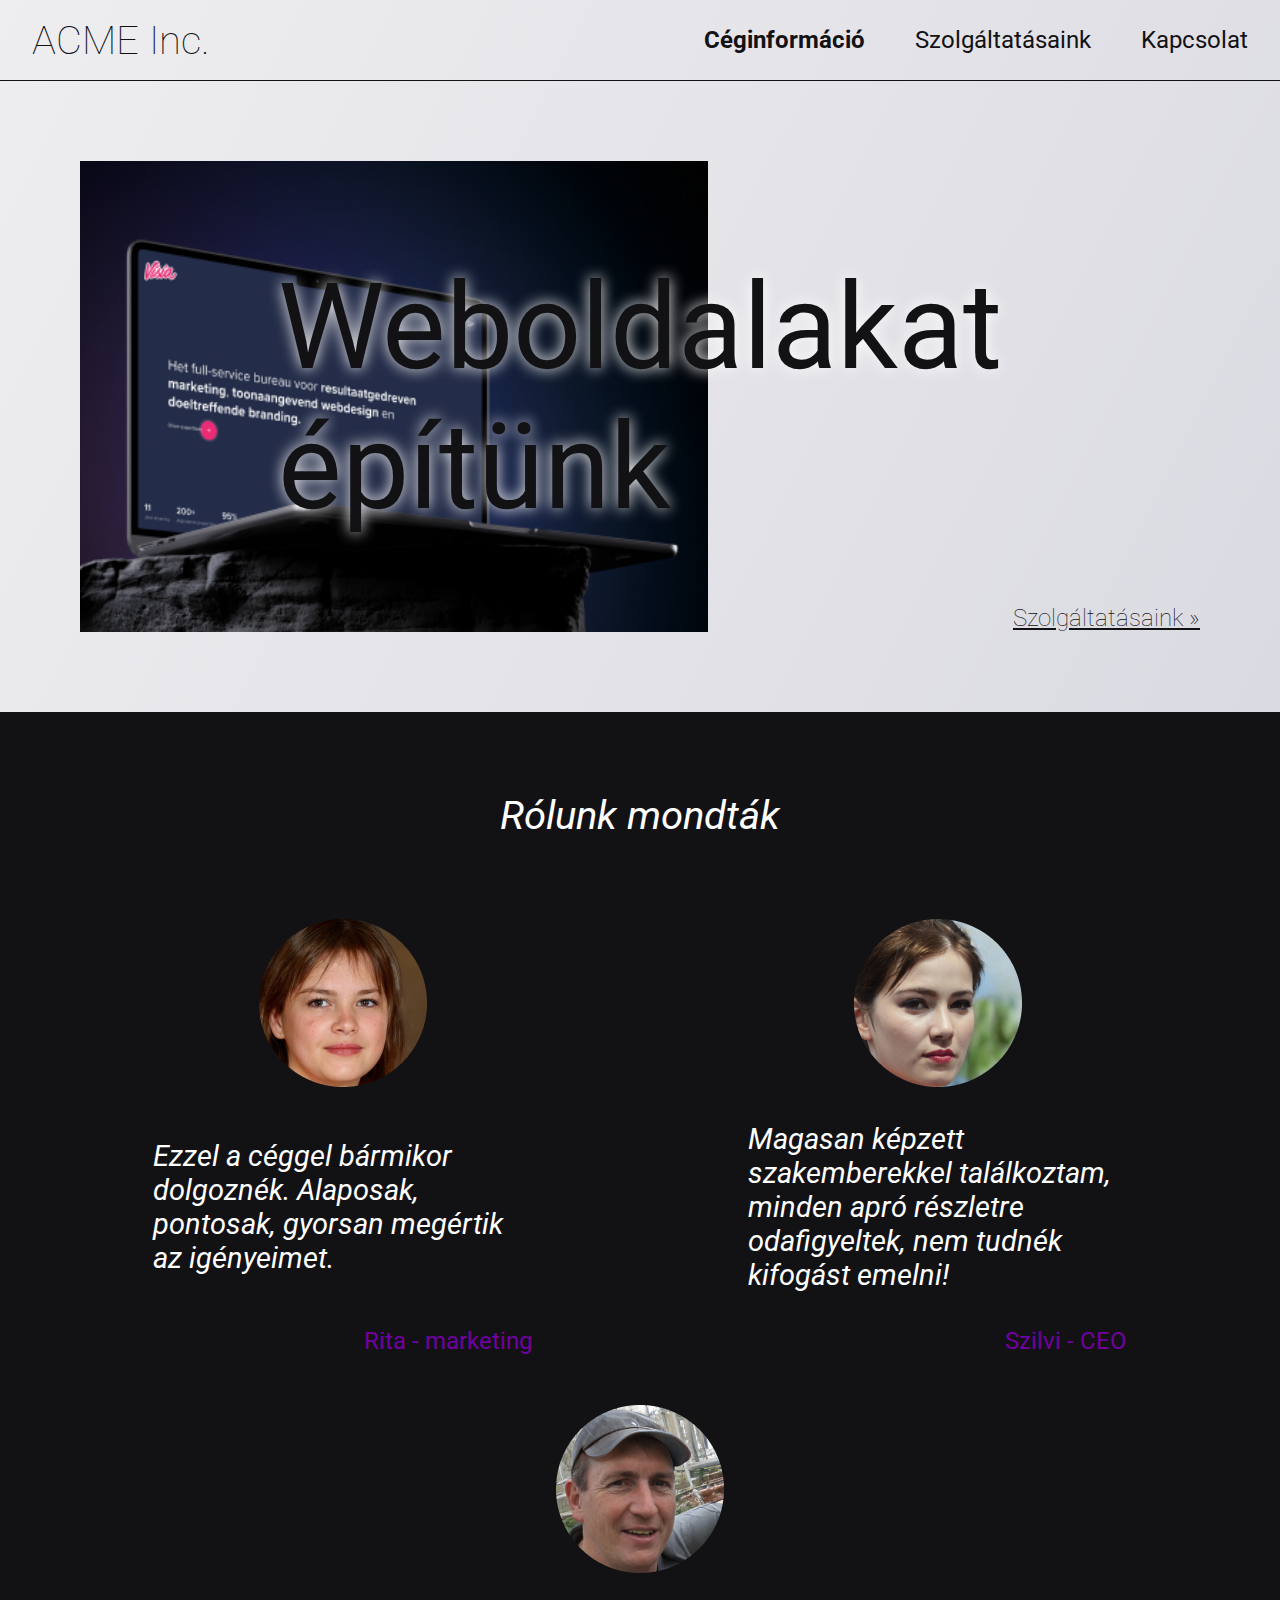
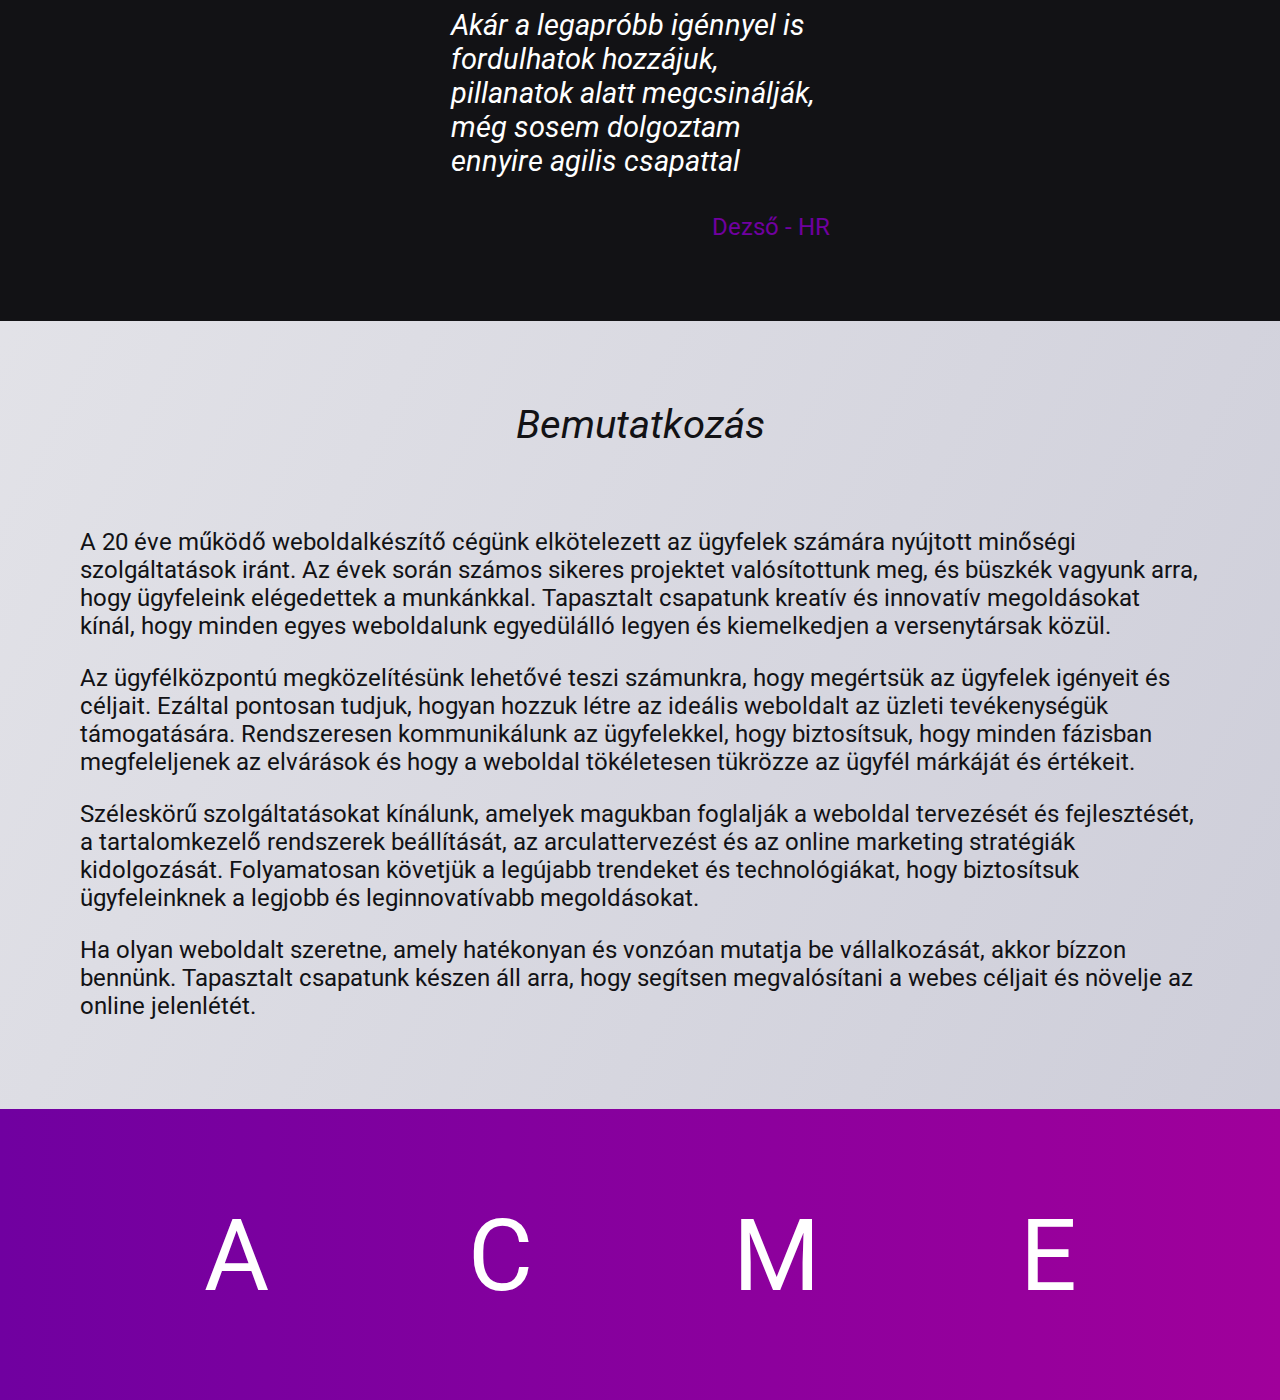
==== commit 82c14901: "Takaritas" ====
--- a/ceginformacio.html
+++ b/ceginformacio.html
@@ -4,7 +4,7 @@
         <meta charset="UTF-8">
         <meta name="viewport" content="width=device-width, initial-scale=1, user-scalable=no" />
         
-        <title>Projektfeladat</title>
+        <title>ACME Inc.</title>
 
         <!-- GoogleFont-->
         <link rel="preconnect" href="https://fonts.googleapis.com">
--- a/style.css
+++ b/style.css
@@ -1,11 +1,6 @@
-/*
-TODO:
-- aktiv oldal linkje felköver
-- valtozok: fontweight, fontsize stb (?)
-- mySection__Component 379px-es erteket valtozohoz rendelni (?)
-
-*/
-
+/* ********************************** */
+/* ************ Valtozok ************ */
+/* ********************************** */
 :root{
     /* Size */
     --fontSizeContact: 24px;
@@ -23,14 +18,13 @@
     --color-Theme: #A0009B; 
     --color-ThemeAccent: #7000A0;
 
-    /* Light mode*/
+    /* Light mode color*/
     --lightMode-bg: linear-gradient(117deg, #EEEEF0, #CCCCD8);
     --lightMode-font: var(--color-Dark);
 
-    /* Dark mode*/
+    /* Dark mode color*/
     --darkMode-bg: linear-gradient(117deg, var(--color-Dark), var(--color-DarkAccent));
     --darkMode-font: var(--color-Light);
-
 }
 
 /* ********************************** */
@@ -192,7 +186,7 @@
         width: 379px; 
     }
     .weBuildWebsites__Container{
-        align-items: center;
+        align-items: center !important;
         justify-content: flex-end;
         height: 471px;
         margin-bottom: 80px;
@@ -200,7 +194,6 @@
     }
     .weBuildWebsites__Text{
         font-size: 120px;
-        /*margin-right: calc(189px - 80px);*/
         width: 724px; /* a reszponzivitashoz kenytelen voltam egy fix szelesseget megadni*/
     }
     .weBuildWebsites__Link{
@@ -294,7 +287,6 @@
     }
 }
 
-
 /* ********************************** */
 /* ********* Media query ************ */
 /* ******* Light/Dark mode ********** */
@@ -360,7 +352,6 @@
         text-shadow: 0px 0px 1px var(--color-Light);
     }
 }
-
 
 /* ********************************** */
 /* *************** Global *********** */
@@ -484,7 +475,6 @@
     display: flex;
     flex-direction: column;
     align-items: center;
-    /*width: 379px;*/
     max-width: 379px;
 }
 
@@ -515,13 +505,9 @@
 }
 /* ------ Section: Rolunk mondtak ------*/
 .aboutUs__Component{
-    /*gap: 50px;*/
     height: 436px;
-
-    /*flex-grow: 1;*/ /* Adaptivitas, külön hozzaadva. 1440px szelesseg felett a komponensek egyenlö aranyban töltik ki a parent div-et a kepernyö szelessegetöl függöen.*/
     align-self: stretch;  /* A ComponentName jobb-alulra igazitasahoz.*/
     position: relative;   /* A ComponentName jobb-alulra igazitasahoz.*/
-
     justify-content: space-between;
 }
 .aboutUs__ComponentImg{
@@ -588,8 +574,6 @@
     justify-content: space-between;
 }
 .contact__TextFont{
-    /*width: 500px;*/
-    /*max-width: 700px;*/
     font-size: var(--fontSizeContact);
     font-style: italic;
     font-weight: var(--fontWeight-M);
@@ -601,7 +585,7 @@
 .contact__TextContainer > div{
     margin-bottom: var(--fontSizeContact);
 }
-
+/*------------- Form ------------*/
 form{
     display: flex;
     flex-direction: column;
@@ -613,7 +597,6 @@
     margin-bottom: 26px;
 }
 .form__Component{
-    /*width: 90%;*/
     display: flex;
     flex-direction: column; 
     align-items: flex-start;
@@ -643,7 +626,6 @@
 .form__button{
     width: 200px;
     height: 54px;
-
     border: none;
     font-size: 24px;
     font-weight: var(--fontWeight-L);
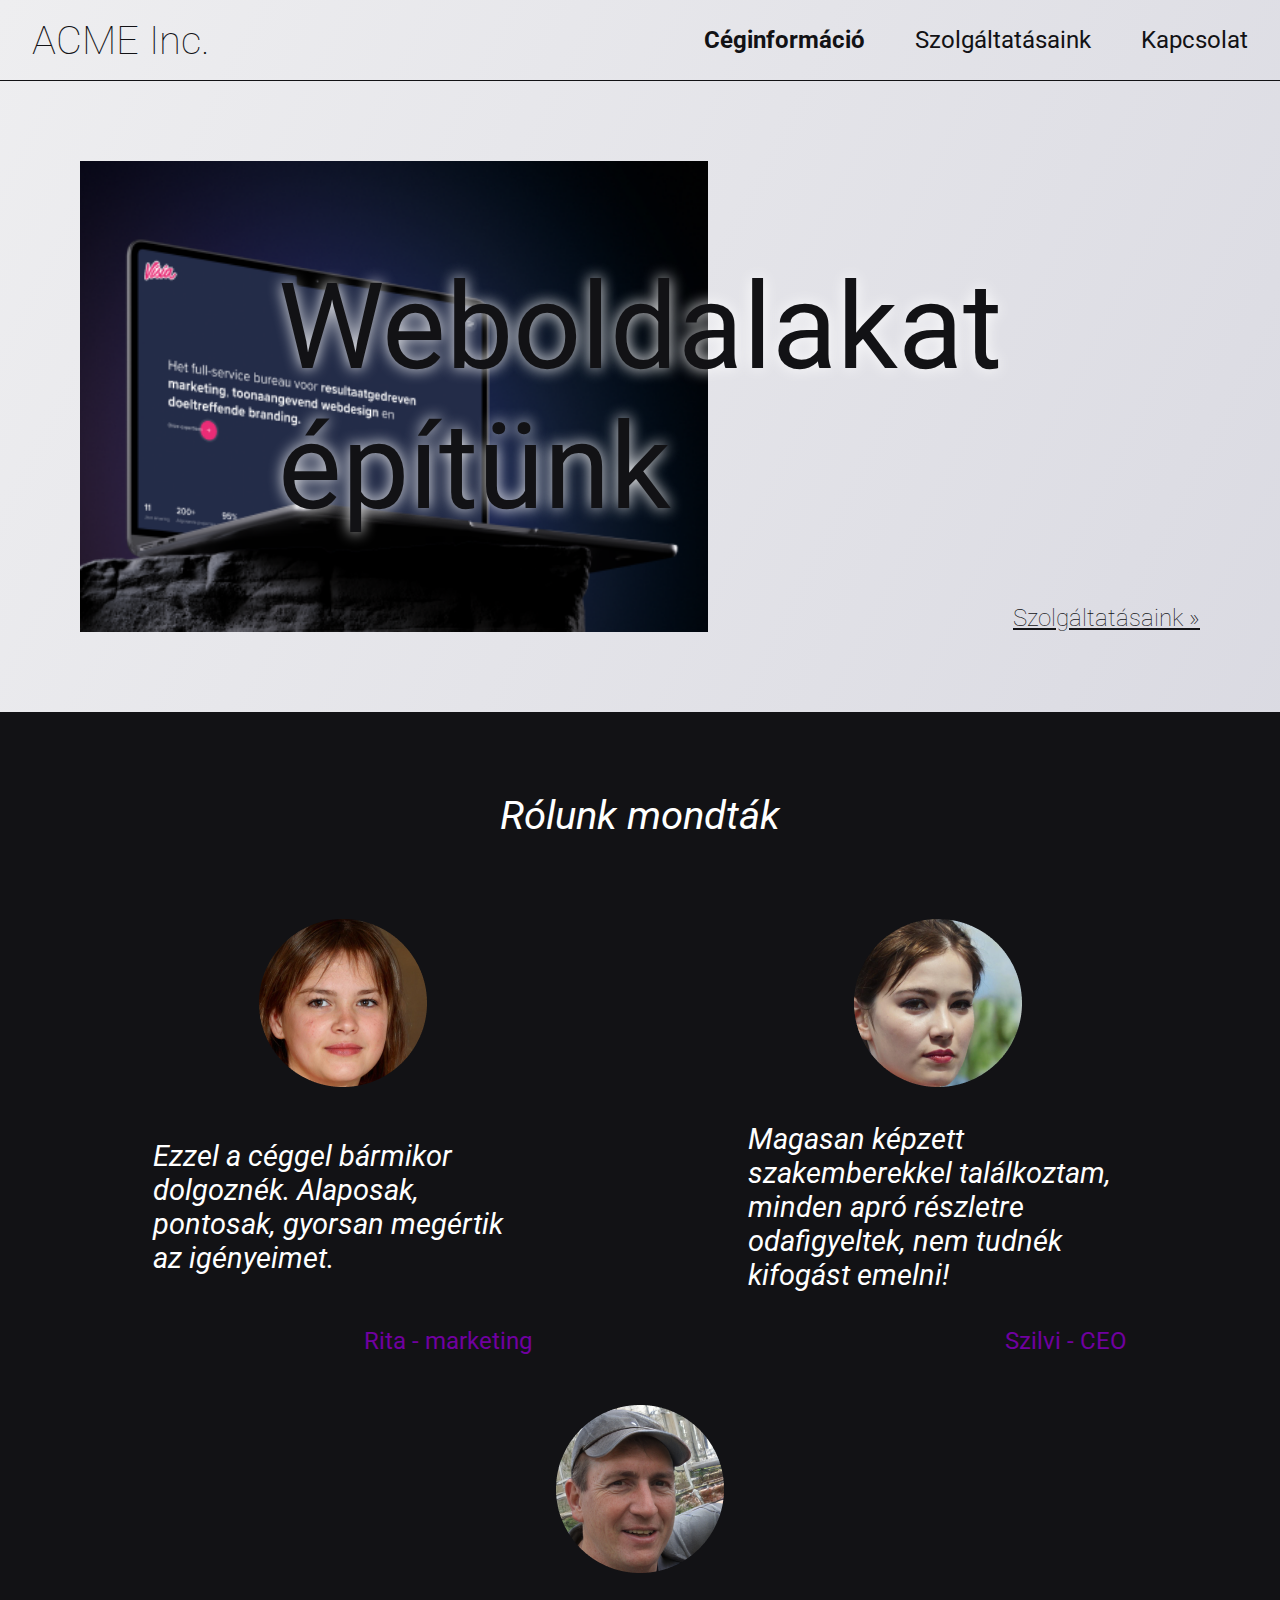
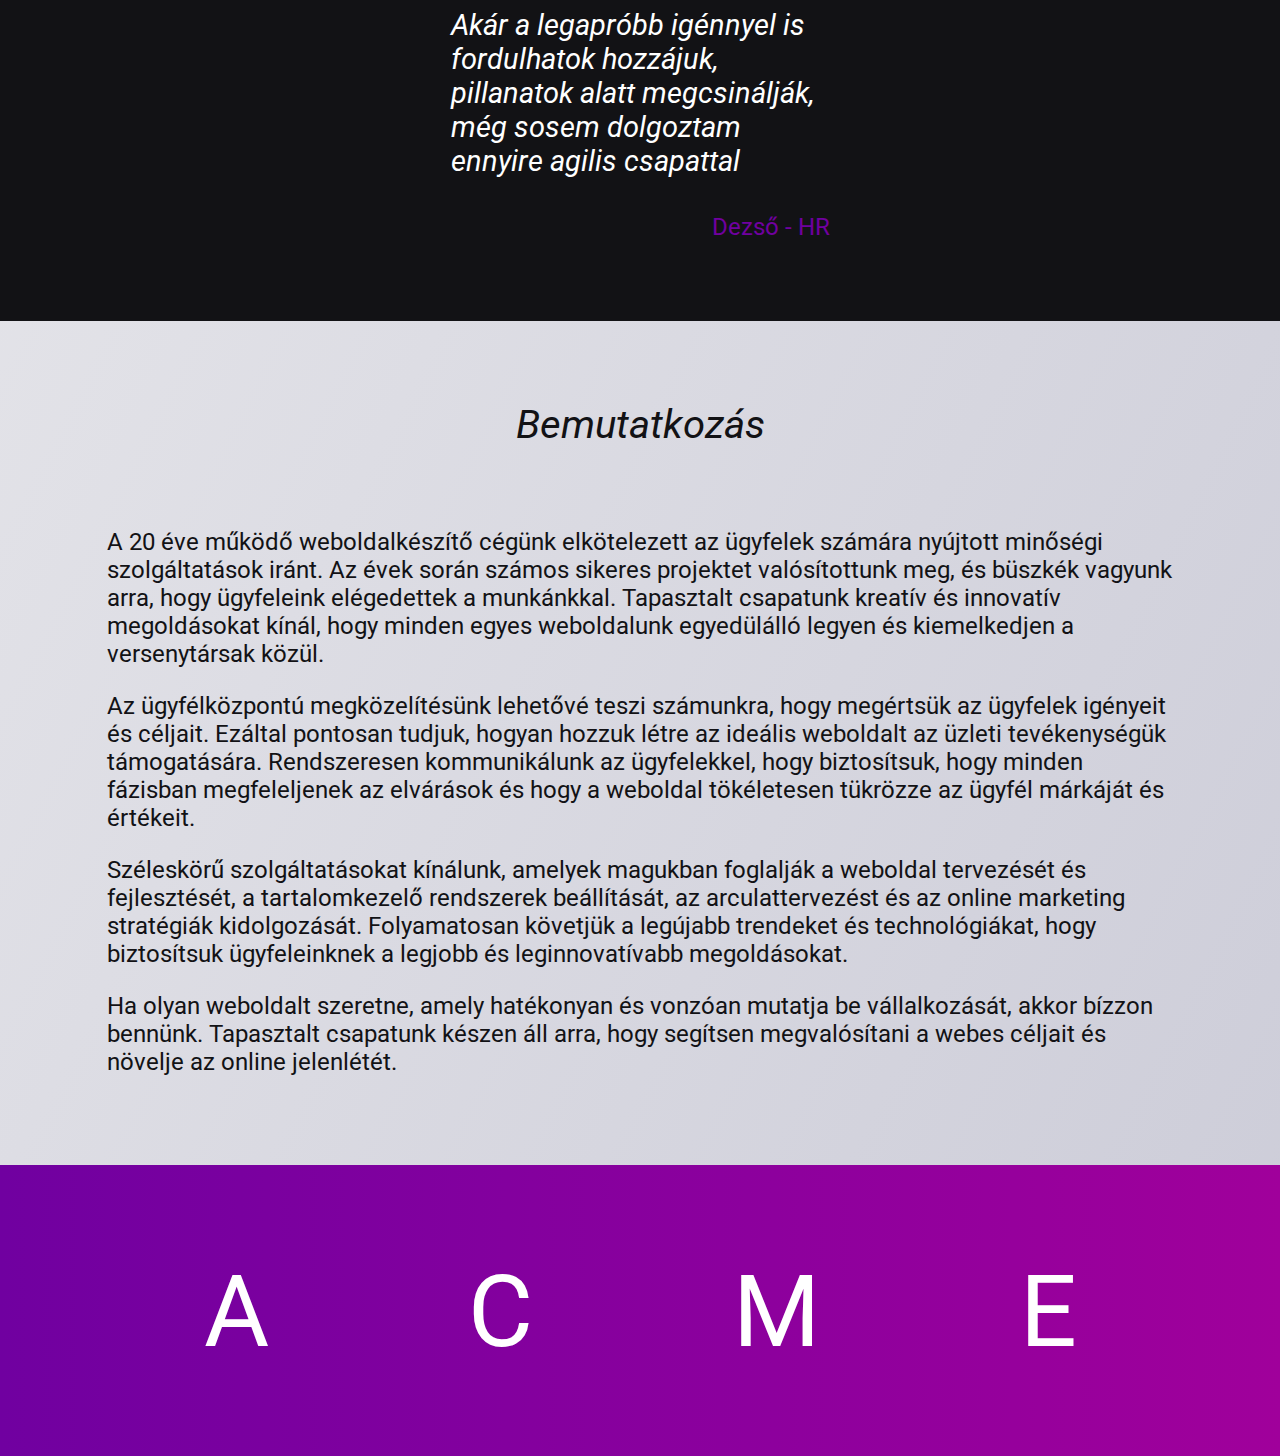
==== commit a33f2118: "Update ceginformacio.html" ====
--- a/ceginformacio.html
+++ b/ceginformacio.html
@@ -1,8 +1,9 @@
+<!-- Extra komment, hogy lehessen ezt a fajl-t is szerkeszteni a PullRequestben -->
 <!DOCTYPE html>
-<html lang="en">
+<html lang="hu">
     <head>
         <meta charset="UTF-8">
-        <meta name="viewport" content="width=device-width, initial-scale=1, user-scalable=no" />
+        <meta name="viewport" content="width=device-width, initial-scale=1, user-scalable=no"/>
         
         <title>ACME Inc.</title>
 
@@ -44,19 +45,19 @@
                     <div class="mySection__Title mySection__Margin">Rólunk mondták</div>            
                     <div class="mySection__ContentContainer mySection__Margin">
                         <div class="mySection__Component aboutUs__Component">
-                            <img class="aboutUs__ComponentImg" src="img/customer/customer1_small.png">
+                            <img class="aboutUs__ComponentImg" src="img/customer/customer1_small.png" alt="Fiatal nő 1, arckép">
                             <p class="aboutUs__ComponentText">Ezzel a céggel bármikor dolgoznék. Alaposak, pontosak, gyorsan megértik az igényeimet.</p>
                             <div class="aboutUs__ComponentName">Rita - marketing</div>
                         </div>
         
                         <div class="mySection__Component aboutUs__Component">
-                            <img class="aboutUs__ComponentImg" src="img/customer/customer2_small.png">
+                            <img class="aboutUs__ComponentImg" src="img/customer/customer2_small.png" alt="Fiatal nő 2, arckép">
                             <p class="aboutUs__ComponentText">Magasan képzett szakemberekkel találkoztam, minden apró részletre odafigyeltek, nem tudnék kifogást emelni!</p>
                             <div class="aboutUs__ComponentName">Szilvi - CEO</div>
                         </div>
         
                         <div class="mySection__Component aboutUs__Component">
-                            <img class="aboutUs__ComponentImg" src="img/customer/customer3_small.png">
+                            <img class="aboutUs__ComponentImg" src="img/customer/customer3_small.png" alt="Férfi arckép">
                             <p class="aboutUs__ComponentText">Akár a legapróbb igénnyel is fordulhatok hozzájuk, pillanatok alatt megcsinálják, még sosem dolgoztam ennyire agilis csapattal</p>
                             <div class="aboutUs__ComponentName">Dezső - HR</div>
                         </div>
--- a/style.css
+++ b/style.css
@@ -1,15 +1,27 @@
+/* Beadas branch letrehozva es ez a valtozas beleteve, hogy lehessen PullRequest-et inditani*/
+
 /* ********************************** */
 /* ************ Valtozok ************ */
 /* ********************************** */
 :root{
     /* Size */
-    --fontSizeContact: 24px;
+    --fontSize-Default: 24px;
+    --fontSize-Large: 40px; /* Titles, Links stb.*/
 
     /* Font-Weight*/
     --fontWeight-S: 100;
     --fontWeight-M: 400;
     --fontWeight-L: 700;
     --fontWeight-XL: 900;
+
+    /* Margins */
+    --marginTop-GeneralDesktop: 80px;
+    --marginLeftRight-GeneralDesktop: 80px;
+    --marginBottom-GeneralDesktop: 80px;
+
+    --marginTop-GeneralMobile: 32px;
+    --marginLeftRight-GeneralMobile: 32px;
+    --marginBottom-GeneralMobile: 32px;
 
     /* General color*/
     --color-Light: #FFF;
@@ -28,6 +40,35 @@
 }
 
 /* ********************************** */
+/* *************** Global *********** */
+/* ********************************** */
+body{ /* Ezek nelkül megjelenik oldalt egy par pixeles margin vagy alul a vizszintes scroll-bar.*/
+    margin: 0px;
+    width: auto; 
+}
+.font{
+    font-size: var(--fontSize-Default);
+    font-family: Roboto;
+}
+.font--bold{
+    font-weight: var(--fontWeight-L);
+}
+.font--underline{
+    text-decoration-line: underline;
+}
+.link{
+    text-decoration: none; /* megszünteti a default-alahuzast*/
+    color: inherit;  /* atveszi a szövegnek beallitott class-t a default ronda kék helyett*/
+}
+.link:hover{
+    opacity: 0.6;
+    transition: .1s;
+}
+.linkActive{
+    font-weight: var(--fontWeight-L);
+}
+
+/* ********************************** */
 /* ******** Media queries *********** */
 /*  Mobile first, target width 360px  */
 /* ********************************** */
@@ -38,7 +79,7 @@
         flex-direction: column;
     } 
     .index__ChildContainer{
-        gap: 32px;
+        gap: var(--marginTop-GeneralMobile);
         align-items: center;
     }
     .index__LogoFont{
@@ -47,7 +88,7 @@
         letter-spacing: 10px;
     }
     .index__LinkFont{
-        font-size: 40px;
+        font-size: var(--fontSize-Large);
     }
     .index__Line{
         width: 100vw;
@@ -81,14 +122,14 @@
 /* Mobile */
 @media screen and (max-width: 800px){  
     .mySection__Margin{
-        margin-top: 80px;
-        margin-left: 32px;
-        margin-right: 32px;
+        margin-top: var(--marginTop-GeneralMobile);
+        margin-left: var(--marginLeftRight-GeneralMobile);
+        margin-right: var(--marginLeftRight-GeneralMobile);
     }
     .mySection__ContentContainer{
         gap: 0px;
         row-gap: 64px;
-        margin-bottom: 32px;
+        margin-bottom: var(--marginBottom-GeneralMobile);
     }
     .mySection__Component{
         width: auto;
@@ -115,11 +156,26 @@
     .weBuildWebsites__Link{
         visibility: collapse;
     }
+    .introduction__ContentContainer{ /* mobile*/
+        /*margin-top: var(--marginTop-GeneralDesktop);
+        margin-bottom: 89px;*/
+    }
+    .introduction__ContentContainer > p{
+        font-size: 18px;
+    }
+    .ourServices__Title{
+        visibility: collapse;
+        height: 0;
+        margin: 0;
+    }
+    .ourServices__ContentContainer{
+        margin-top: 26px;
+    }
     .contact__TextFont{
         width: 100%;
     }
     .aboutUs__ComponentText{
-        font-size: 24px;
+        font-size: var(--fontSize-Default);
     }
     .myHeader{
         padding: 8px 24px;
@@ -142,6 +198,9 @@
     .font__Link--NavBar{
         font-weight: var(--fontWeight-S);
     }
+    .contact__Title{
+        margin: var(--marginTop-GeneralMobile) 0;
+    }
     .contact__TextContainer{
         width: 100%;
     }
@@ -152,18 +211,18 @@
     .form__FirstContainer{
         align-items: stretch;
         flex-direction: column; 
-        gap: 32px;
+        gap: var(--marginTop-GeneralMobile);;
     }   
     .form__button{
         align-self: center;
-        margin-top: 32px;
-        margin-bottom: 32px;;
+        margin-top: var(--marginTop-GeneralMobile);;
+        margin-bottom: var(--marginBottom-GeneralMobile);;
     }
     footer{
         height: 200px;
     }    
     .footer__Text{
-        font-size: 40px;
+        font-size: var(--fontSize-Large);
         font-weight: var(--fontWeight-L);
         letter-spacing: 50px;
         padding-left: 50px; /* a letter-spacing kompenzalasa miatt*/
@@ -173,14 +232,14 @@
 /* Desktop */
 @media screen and (min-width: 801px){
     .mySection__Margin{
-        margin-top: 80px;
-        margin-left: 80px;
-        margin-right: 80px;
+        margin-top: var(--marginTop-GeneralDesktop);
+        margin-left: var(--marginLeftRight-GeneralDesktop);
+        margin-right: var(--marginLeftRight-GeneralDesktop);
     }
     .mySection__ContentContainer{
         gap: 70px;
         row-gap: 50px;
-        margin-bottom: 80px;
+        margin-bottom: var(--marginBottom-GeneralDesktop);
     }
     .mySection__Component{
         width: 379px; 
@@ -189,7 +248,7 @@
         align-items: center !important;
         justify-content: flex-end;
         height: 471px;
-        margin-bottom: 80px;
+        margin-bottom: var(--marginBottom-GeneralDesktop);
         background-size: contain;
     }
     .weBuildWebsites__Text{
@@ -199,6 +258,19 @@
     .weBuildWebsites__Link{
         visibility: visible;
     }
+    .introduction__ContentContainer{ /* Desktop*/
+        margin-top: var(--marginTop-GeneralDesktop);
+        margin-left: 107px;
+        margin-right: 107px;
+        margin-bottom: 89px;
+    }
+    .introduction__ContentContainer > p{
+        font-size: var(--fontSize-Default);
+    }
+    .contact__Title{
+        margin-top: 71px;
+        margin-bottom: 50px;
+    }
     .contact__TextFont{
         width: auto;
     }
@@ -210,7 +282,7 @@
         padding: 0px 32px;
     }
     .header__Logo--Desktop{
-        font-size: 40px;
+        font-size: var(--fontSize-Large);
         font-weight: var(--fontWeight-S);
         visibility: visible;
     }
@@ -266,6 +338,9 @@
     .contact__MapContainer{
         height: 400px;
         width: 100%;
+    }
+    .weBuildWebsites__Link{
+        visibility: collapse;
     }
 }
 
@@ -305,9 +380,14 @@
     .index__Line{
         background: var(--darkMode-font);
     }
-    .ourServices__ComponentIcon{
+    #idIcon1, #idIcon2, #idIcon3, #idIcon4, #idIcon5, #idIcon6{ 
+        /* Ez a modszer müködött csak az ikono szinenek valtasahoz dark/light mode alapjan.
+        Idö hianyaban mar nem talaltam olyan modszert, 
+        amivel az img tagben meghivatkozott svg-t lehetne css-böl formazni...
+        Igy kenytelen voltam az SVG-t copy-paste-tel a HTML-be rakni es ID-n keresztül definialni a szint.
+        Hogy erdemes ezt elegansabban csinalni? */
         fill: var(--darkMode-font);  
-        color: var(--darkMode-font);  
+        color: var(--darkMode-font); 
     }
     .header__BottomLine{
         border-bottom-color: var(--darkMode-font);
@@ -331,9 +411,9 @@
     .index__Line{
         background: var(--lightMode-font);
     }
-    .ourServices__ComponentIcon{
+    #idIcon1, #idIcon2, #idIcon3, #idIcon4, #idIcon5, #idIcon6{
         fill: var(--lightMode-font);
-        color: var(--lightMode-font);  
+        color: var(--lightMode-font);
     }
     .header__BottomLine{
         border-bottom-color: var(--lightMode-font);
@@ -353,36 +433,7 @@
     }
 }
 
-/* ********************************** */
-/* *************** Global *********** */
-/* ********************************** */
-body{ /* Ezek nelkül megjelenik oldalt egy par pixeles margin vagy alul a vizszintes scroll-bar.*/
-    margin: 0px;
-    width: auto; 
-}
-.font{
-    font-family: Roboto;
-}
-.font--bold{
-    font-weight: var(--fontWeight-L);
-}
-.font--underline{
-    text-decoration-line: underline;
-}
-.font__Link--NavBar{
-    font-size: 24px;
-}
-.link{
-    text-decoration: none; /* megszünteti a default-alahuzast*/
-    color: inherit;  /* atveszi a szövegnek beallitott class-t a default ronda kék helyett*/
-}
-.link:hover{
-    opacity: 0.6;
-    transition: .1s;
-}
-.linkActive{
-    font-weight: var(--fontWeight-L);
-}
+
 
 /* ******************************** */
 /* ********** Header *********** */
@@ -460,7 +511,7 @@
     align-items: stretch;
 }
 .mySection__Title{
-    font-size: 40px;
+    font-size: var(--fontSize-Large);
     font-style: italic;
     text-align: center;
 }
@@ -482,7 +533,6 @@
 /* ****** Oldal: Céginformáció **** */
 /* ******************************** */
 /* ------ Section: Weboldalakat epitünk ------*/
-
 .weBuildWebsites__Container{
     display: flex;
     background-image: url(img/image1.png);
@@ -493,7 +543,6 @@
     font-weight: var(--fontWeight-M);
 }
 .weBuildWebsites__Link{ /* ez nem követi a flexbox szabalyait */
-    font-size: 24px;
     font-weight: var(--fontWeight-S);
     text-decoration-line: underline;
     text-wrap: nowrap;
@@ -522,21 +571,17 @@
 }
 .aboutUs__ComponentName{
     color: var(--color-ThemeAccent);
-    font-size: 24px;
     font-weight: var(--fontWeight-M);
     align-self: flex-end;
 }
 /* ------ Section: Bemutatkozas ------*/
 .introduction__ContentContainer{
-    margin-top: 80px;
-    margin-bottom: 89px;
-    flex-shrink: 0;
-    row-gap: var(--fontSizeContact);
-}
+    row-gap: var(--fontSize-Default);
+}
+
 .introduction__ContentContainer > p{
-    font-size: 24px;
     font-weight: var(--fontWeight-M);
-    row-gap: var(--fontSizeContact);
+    row-gap: var(--fontSize-Default);
     margin-top: 0;
     margin-bottom: 0;
 }
@@ -547,13 +592,11 @@
 .ourServices__Component{
     gap: 32px;
 }
-.ourServices__ComponentIcon{
-    width: 123.459px;
+#idIcon1, #idIcon2, #idIcon3, #idIcon4, #idIcon5, #idIcon6{
     height: 64px;
 }
 .ourServices__ComponentTitle{
     text-align: center;
-    font-size: 24px;
     font-weight: var(--fontWeight-L);
 }
 .ourServices__TitleWidth--Small{
@@ -563,7 +606,6 @@
     width: 310px;
 }
 .ourServices__ComponentText{
-    font-size: 24px;
     font-weight: var(--fontWeight-M); 
 }
 
@@ -572,9 +614,10 @@
 /* ******************************** */
 .contact__ContentContainer{
     justify-content: space-between;
+    margin-top: 0;
 }
 .contact__TextFont{
-    font-size: var(--fontSizeContact);
+    font-size: var(--fontSize-Default);
     font-style: italic;
     font-weight: var(--fontWeight-M);
 }
@@ -583,7 +626,7 @@
     margin-bottom: 0px;
 }
 .contact__TextContainer > div{
-    margin-bottom: var(--fontSizeContact);
+    margin-bottom: var(--fontSize-Default);
 }
 /*------------- Form ------------*/
 form{
@@ -605,10 +648,8 @@
 }
 .form__label{
     margin-bottom: 15px;
-    font-size: 12px;
     white-space: nowrap;
     text-align: left;
-    font-size: 24px;
     font-weight: var(--fontWeight-L);
 }
 .form__input{
@@ -627,7 +668,7 @@
     width: 200px;
     height: 54px;
     border: none;
-    font-size: 24px;
+    font-size: var(--fontSize-Default);
     font-weight: var(--fontWeight-L);
     color: var(--color-Light);
     background: linear-gradient(90deg, var(--color-ThemeAccent) 0.76%, var(--color-Theme) 99.64%);
